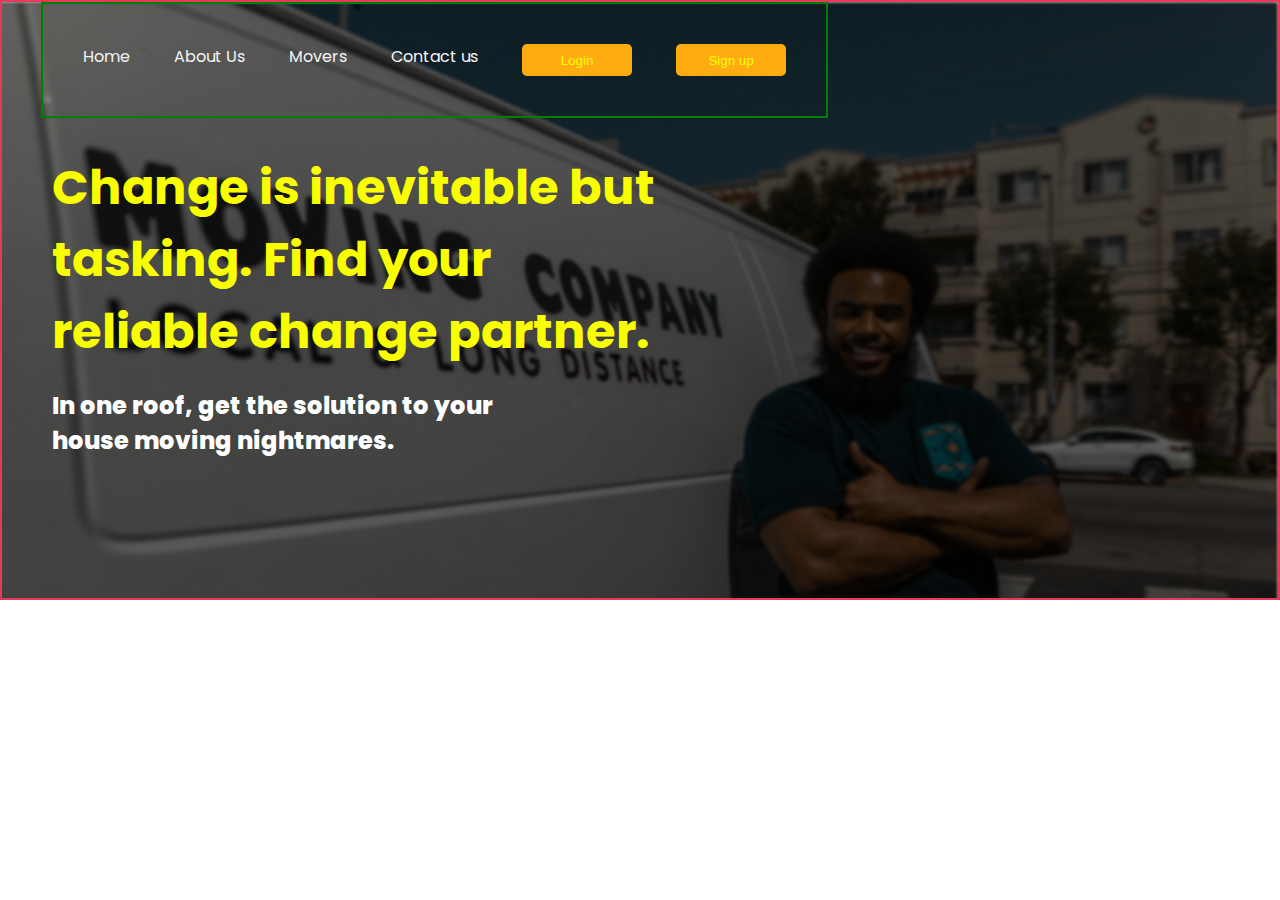
==== index.html @ 38170aa3 "styles the header and adds text overlay" ====
<!doctype html>
<html lang="en">
<head>
  <meta charset="UTF-8">
  <meta name="viewport"
        content="width=device-width, user-scalable=no, initial-scale=1.0, maximum-scale=1.0, minimum-scale=1.0">
  <meta http-equiv="X-UA-Compatible" content="ie=edge">
  <link rel="stylesheet" href="./assests/css/styles.css">
  <title>Movers Ke</title>
</head>
<body>
<!--header section-->
<div class="head-wrapper">
  <div class="nav-bar">
    <ul>
      <a href="">Home</a>
      <a href="">About Us</a>
      <a href="">Movers</a>
      <a href="">Contact us</a>
      <button class="top-button">Login</button>
      <button class="top-button">Sign up</button>
    </ul>
  </div>
  <div class="text">
    <h1>Change is inevitable but <br>
      tasking. Find your <br>
      reliable change partner.
    </h1>
    <p>In one roof, get the solution to your <br>
      house moving nightmares.
    </p>
  </div>
</div>

<!--About movers company-->
<div class="about">

</div>
</body>
</html>
---- assests/css/styles.css ----
@import url('https://fonts.googleapis.com/css2?family=Poppins:wght@200&display=swap'); /* Global styles */

/*Global variables*/
* {
    padding: 0;
    margin: 0;
    box-sizing: border-box;
}

body {
    font-family: Poppins, Actor, Adamina;
    font-weight: 400;
    width: 100%;
}
/*End of global variables*/

/*Header styling*/
.head-wrapper {
    background-image: url("../images/moving 1.png");
    width: 100%;
    min-height: 600px;
    background-repeat: no-repeat;
    background-size: cover;
    border: 2px solid #e9385a;
}
.nav-bar {
    /*display: flex;*/
    /*justify-content: center;*/
    /*align-items: center;*/
    display: inline-block;
    float: right;
    border: 2px solid green;
    padding: 20px;
    margin-right: 450px;
}
.nav-bar a {
    /*display: inline-block;*/
    /*color: whitesmoke;*/
    /*margin-right: 50px;*/
    /*display: inline-block;*/
    /*position: relative;*/
    /*float: right;*/
    /*border: 2px solid firebrick;*/
    /*padding: 10px;*/
    /*text-decoration: none;*/
    position: relative;
    display: inline-block;
    vertical-align: top;
    text-decoration: none;
    color: whitesmoke;
    padding: 20px;
    text-align: left;
    margin-left: auto;
    margin-right: auto;
}
.top-button {
    background-color: #FFAC13;
    color: #FAFF00;
    width: 110px;
    height:32px;
    border: none;
    border-radius: 5px;
    cursor: pointer;
    margin: 20px;

}

.top-button:hover{
    background-color: white;
    color: black;
    border: 1px solid #EC4067;
    cursor: pointer;
}
.text {
    /*padding: 50px;*/
    margin-top: 150px;
    margin-left: 50px;
}
.text h1 {
    color: #FAFF00;
    font-size: 3em;
}
.text p {
    color: white;
    font-size: 1.5em;
    font-weight: 800;
    margin-top: 20px;
}
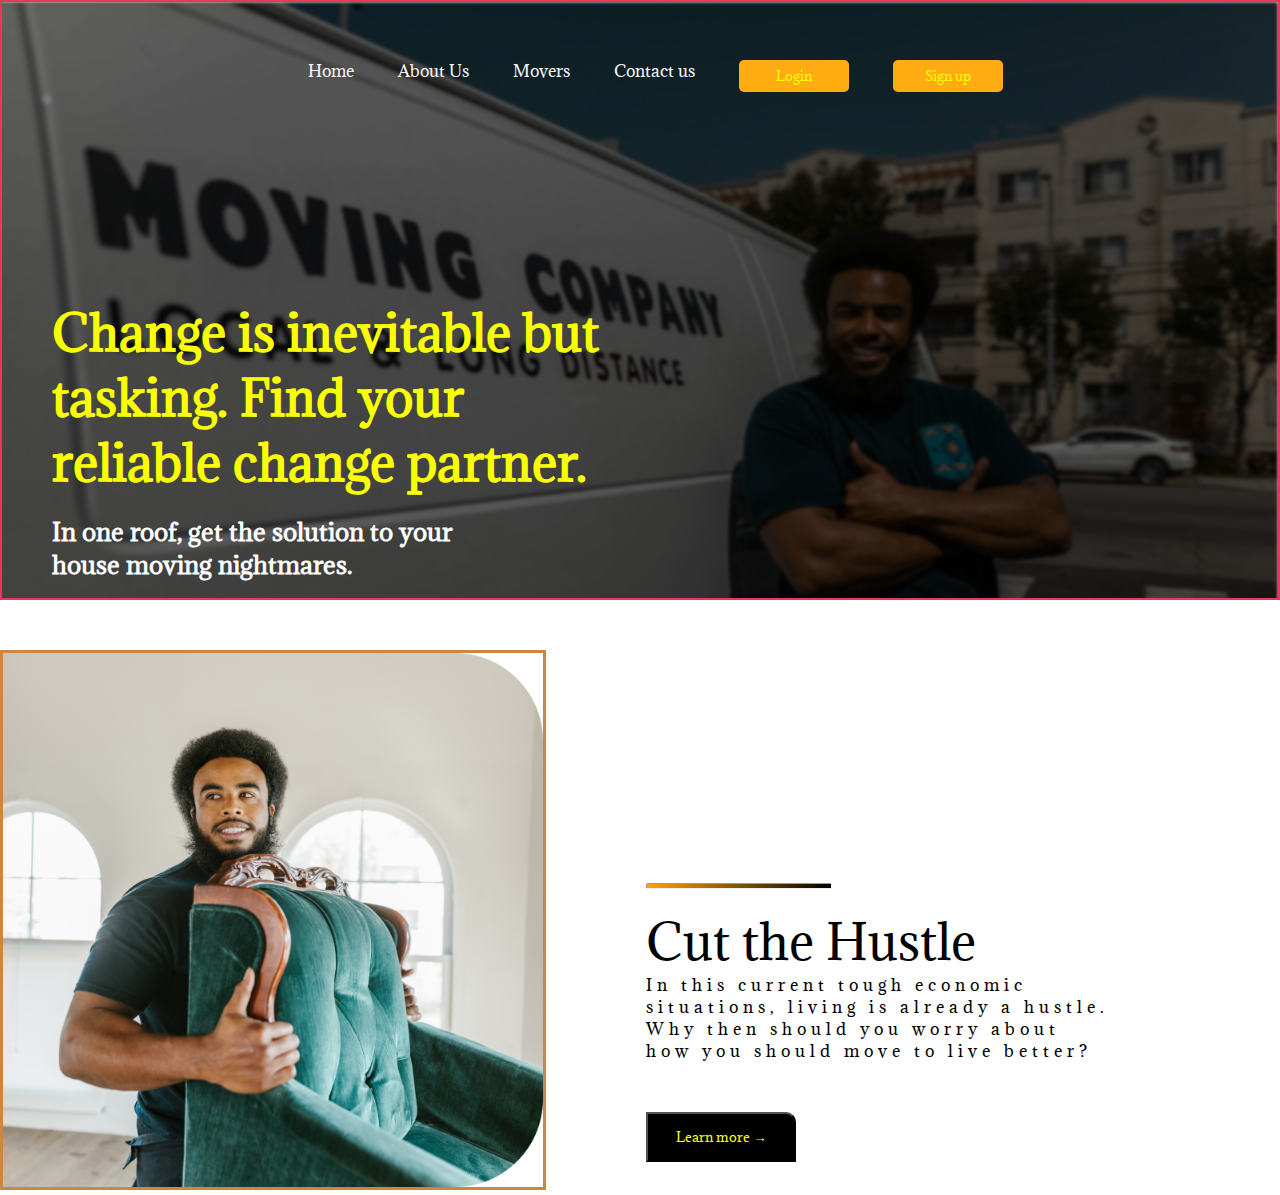
==== commit 3d272ae1: "stlying the about section of the page" ====
--- a/index.html
+++ b/index.html
@@ -34,6 +34,22 @@
 
 <!--About movers company-->
 <div class="about">
+  <div class="img-1">
+    <img src="./assests/images/moving2%201.png" alt="Lets move together">
+  </div>
+  <div class="info">
+    <hr class="line">
+    <h1 id="#about-us">Cut the Hustle</h1>
+    <p>In this current tough economic <br>
+      situations, living is already a hustle. <br>
+      Why then should you worry about <br>
+      how you should move to live better?
+    </p>
+    <button>Learn more &rarr;</button>
+  </div>
+</div>
+
+<div class="movers">
 
 </div>
 </body>
--- a/assests/css/styles.css
+++ b/assests/css/styles.css
@@ -1,18 +1,11 @@
-@import url('https://fonts.googleapis.com/css2?family=Poppins:wght@200&display=swap'); /* Global styles */
+@import url('https://fonts.googleapis.com/css2?family=Adamina&display=swap');
 
-/*Global variables*/
 * {
+    margin: 0;
     padding: 0;
-    margin: 0;
     box-sizing: border-box;
+    font-family: 'Adamina', serif;
 }
-
-body {
-    font-family: Poppins, Actor, Adamina;
-    font-weight: 400;
-    width: 100%;
-}
-/*End of global variables*/
 
 /*Header styling*/
 .head-wrapper {
@@ -27,11 +20,11 @@
     /*display: flex;*/
     /*justify-content: center;*/
     /*align-items: center;*/
-    display: inline-block;
-    float: right;
-    border: 2px solid green;
-    padding: 20px;
-    margin-right: 450px;
+    display: flex;
+    align-items: center;
+    height: 148px;
+    padding-right: 20%;
+    justify-content: end;
 }
 .nav-bar a {
     /*display: inline-block;*/
@@ -86,3 +79,58 @@
     font-weight: 800;
     margin-top: 20px;
 }
+
+/*About section*/
+.about {
+    margin-top: 50px;
+    display: flex;
+    flex-direction: row;
+    /*border: 2px solid fuchsia;*/
+}
+.img-1 img {
+   background-size: contain;
+    border: 3px solid peru;
+    /*margin: 10px;*/
+    /*width: 40vw;*/
+    height: 60vh;
+    object-fit: fill;
+
+}
+.info {
+    align-content: center;
+    /*border: 2px solid yellowgreen;*/
+    margin-top: 200px;
+    margin-left: 100px;
+}
+hr {
+    width: 40%;
+    height: 1.5%;
+    border-radius: 2px;
+    background-image: linear-gradient(to right, orange, black);
+}
+.info h1 {
+    font-size: 3em;
+    font-weight: 400;
+    font-family: Poppins, Actor, Adamina, aserif, serif;
+    /*border: 1px solid green;*/
+    margin-top: 20px;
+}
+.info p {
+    font-size: 1em;
+    letter-spacing: 5px;
+    /*font-weight: 200;*/
+    font-weight: lighter;
+    font-family: Poppins, Actor, Adamina, aserif, serif;
+}
+.info button {
+    /*border: 1px solid red;*/
+    margin-top: 50px;
+    width: 150px;
+    height: 50px;
+    background-color: black;
+    color: #FAFF00;
+    text-decoration: none;
+    border-top-right-radius: 10px;
+}
+
+m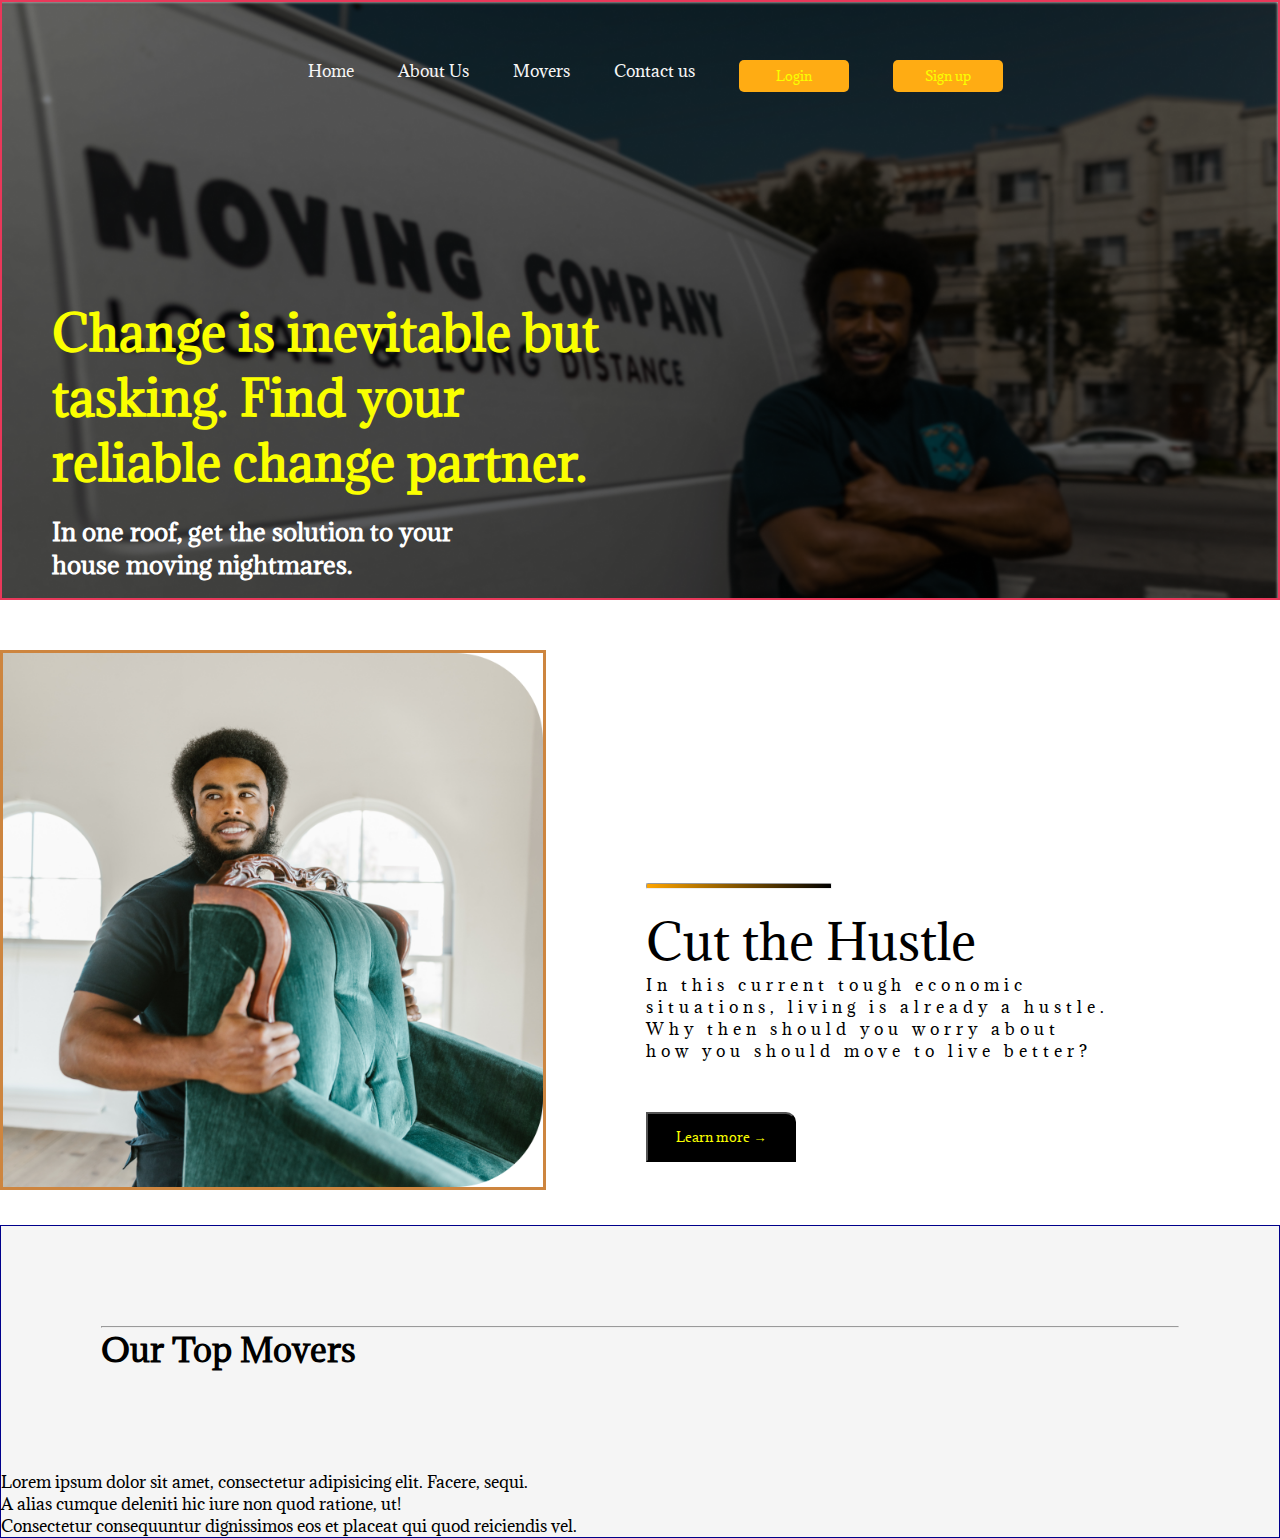
==== commit 3f7211ed: "adding the movers card" ====
--- a/index.html
+++ b/index.html
@@ -49,8 +49,17 @@
   </div>
 </div>
 
+<!--different movers available-->
 <div class="movers">
-
+  <div class="movers-info">
+    <hr class="line-2">
+    <h1>Our Top Movers</h1>
+  </div>
+  <div class="movers-card">
+    <p>Lorem ipsum dolor sit amet, consectetur adipisicing elit. Facere, sequi.</p>
+    <p>A alias cumque deleniti hic iure non quod ratione, ut!</p>
+    <p>Consectetur consequuntur dignissimos eos et placeat qui quod reiciendis vel.</p>
+  </div>
 </div>
 </body>
 </html>--- a/assests/css/styles.css
+++ b/assests/css/styles.css
@@ -102,7 +102,7 @@
     margin-top: 200px;
     margin-left: 100px;
 }
-hr {
+.info .line {
     width: 40%;
     height: 1.5%;
     border-radius: 2px;
@@ -133,4 +133,21 @@
     border-top-right-radius: 10px;
 }
 
-m+/*movers-styling*/
+.movers {
+    background-color: whitesmoke;
+    border: 1px solid darkblue;
+    margin-top: 30px;
+    display: flex;
+    flex-direction: column;
+    justify-content: center;
+}
+.movers-info {
+    margin: 100px;
+}
+hr .line-2 {
+    width: 40%;
+    height: 1.5%;
+    border-radius: 2px;
+    background-image: linear-gradient(to right, orange, black);
+}
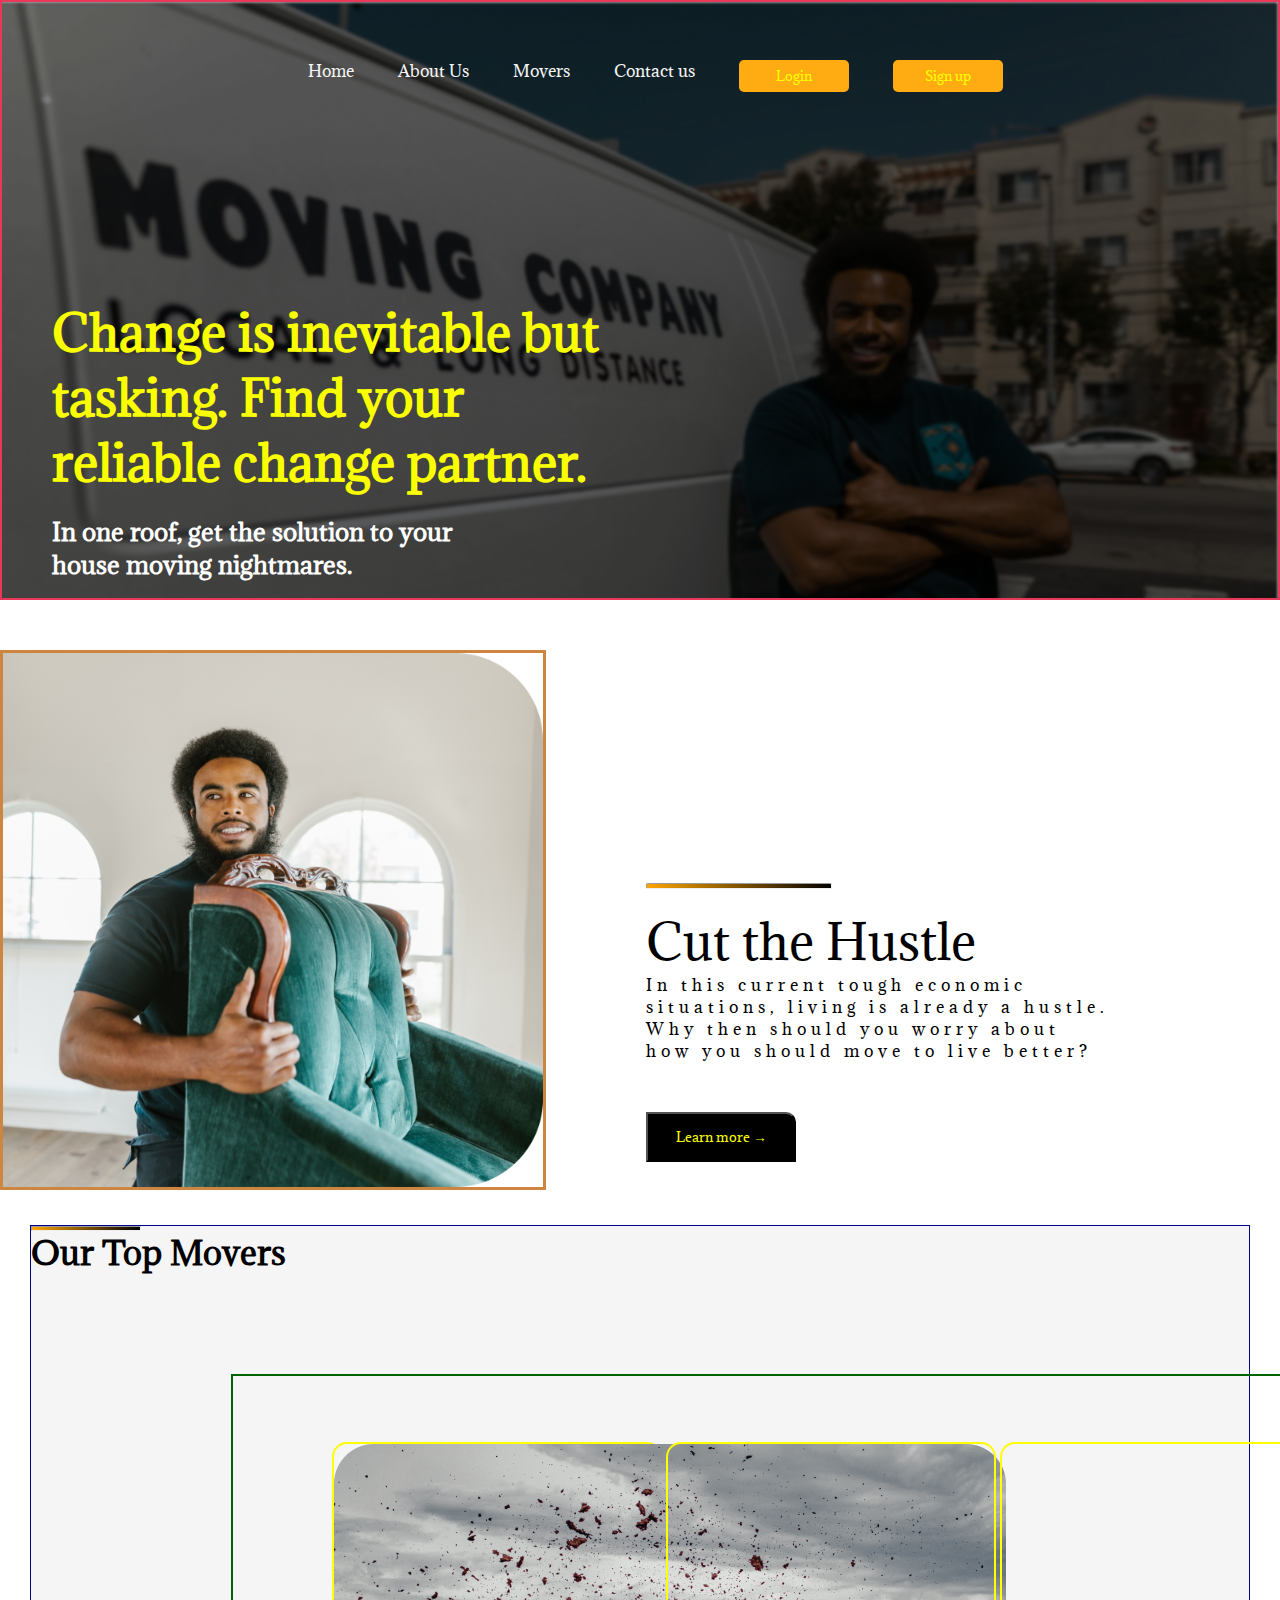
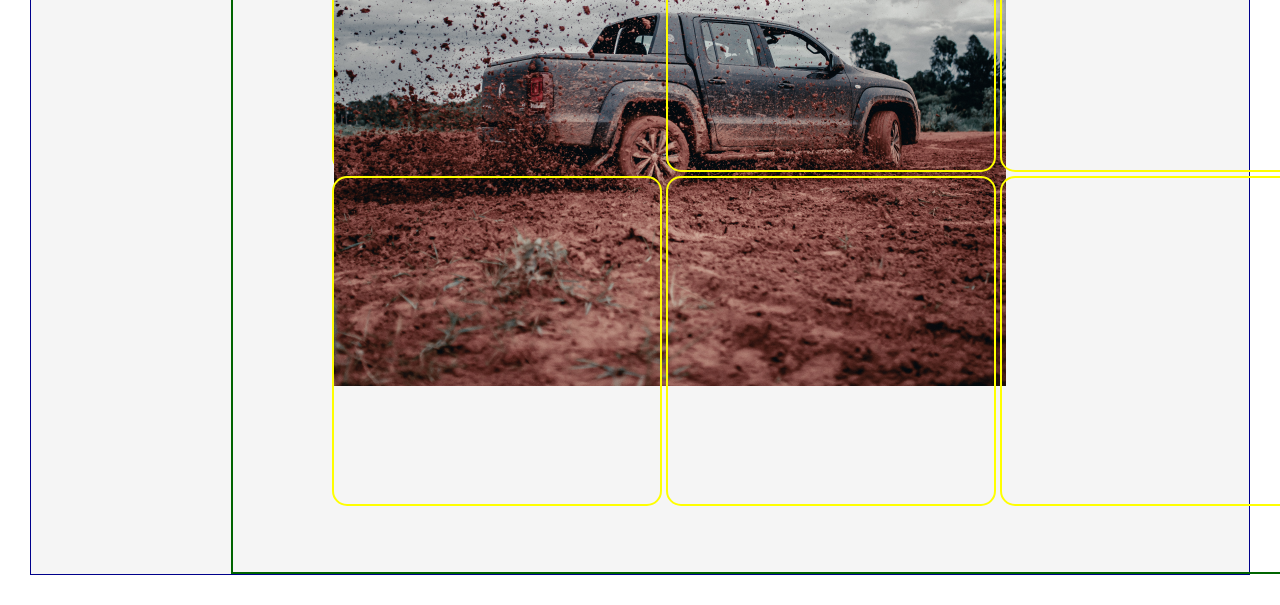
==== commit 1ef050b2: "style the mover section" ====
--- a/index.html
+++ b/index.html
@@ -52,14 +52,30 @@
 <!--different movers available-->
 <div class="movers">
   <div class="movers-info">
-    <hr class="line-2">
+    <hr class="line2">
     <h1>Our Top Movers</h1>
   </div>
   <div class="movers-card">
-    <p>Lorem ipsum dolor sit amet, consectetur adipisicing elit. Facere, sequi.</p>
-    <p>A alias cumque deleniti hic iure non quod ratione, ut!</p>
-    <p>Consectetur consequuntur dignissimos eos et placeat qui quod reiciendis vel.</p>
+    <div class="card">
+      <img src="./assests/images/mashinani%201.png" alt="">
+    </div>
+    <div class="card">
+
+    </div>
+    <div class="card">
+
+    </div>
+    <div class="card">
+
+    </div>
+    <div class="card">
+
+    </div>
+    <div class="card">
+
+    </div>
   </div>
 </div>
+
 </body>
 </html>--- a/assests/css/styles.css
+++ b/assests/css/styles.css
@@ -134,20 +134,41 @@
 }
 
 /*movers-styling*/
+hr.line2 {
+    width: 9%;
+    height: 5px;
+    background-image: linear-gradient(to right, orange, black);
+}
 .movers {
     background-color: whitesmoke;
     border: 1px solid darkblue;
-    margin-top: 30px;
+    margin: 30px;
+    /*margin-top: 30px;*/
     display: flex;
     flex-direction: column;
+    /*justify-content: center;*/
+}
+.movers-card {
+    height: 800px;
+    width: 1200px;
+    display: flex;
+    flex-flow: wrap row;
+    align-content: center;
     justify-content: center;
+    border: 2px solid darkgreen;
+    margin-left: 200px;
+    margin-top: 100px;
 }
-.movers-info {
-    margin: 100px;
-}
-hr .line-2 {
-    width: 40%;
-    height: 1.5%;
-    border-radius: 2px;
-    background-image: linear-gradient(to right, orange, black);
-}
+.card {
+    font-family: 'Comfortaa', cursive;
+    color: coral;
+    width: 330px;
+    height: 330px;
+    margin: 2px;
+    border: 2px solid yellow;
+    /*background-color: darkred;*/
+    text-align: center;
+    font-size: 22px;
+    border-radius: 15px;
+    object-fit: contain;
+}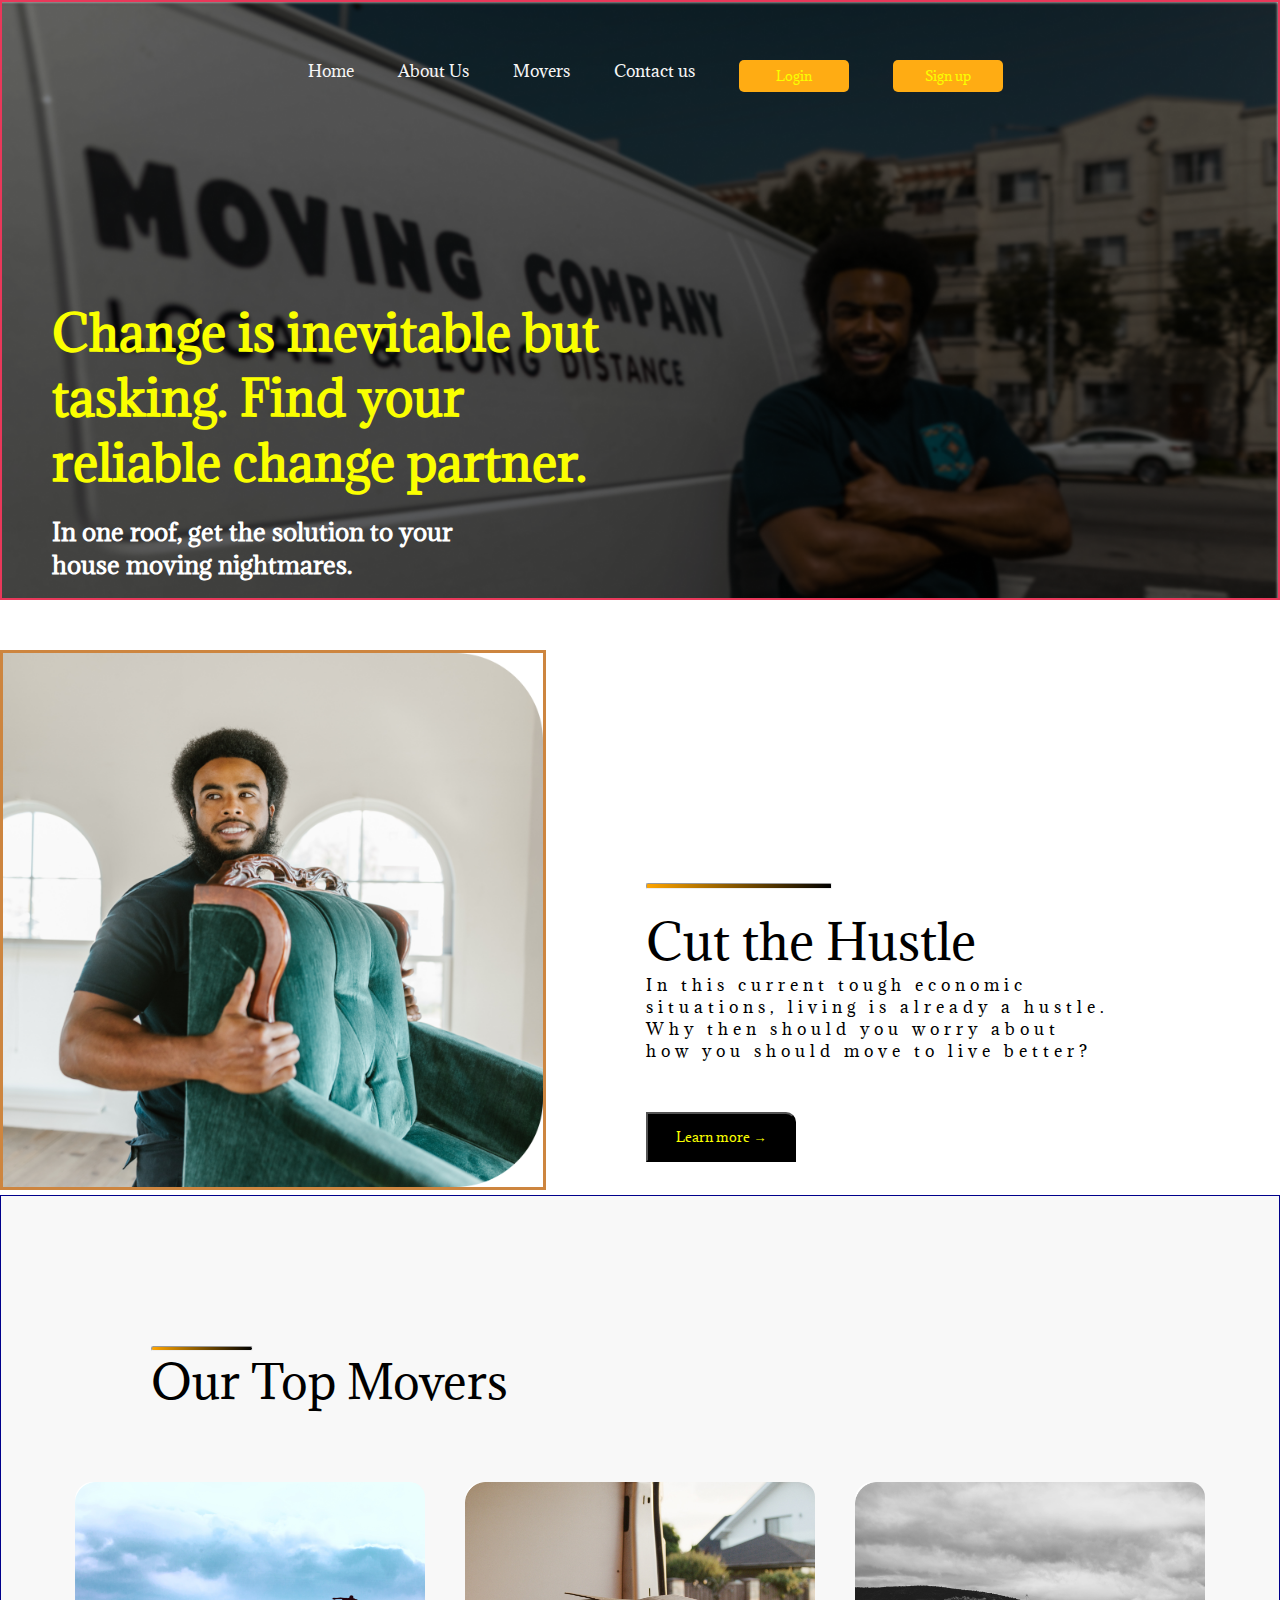
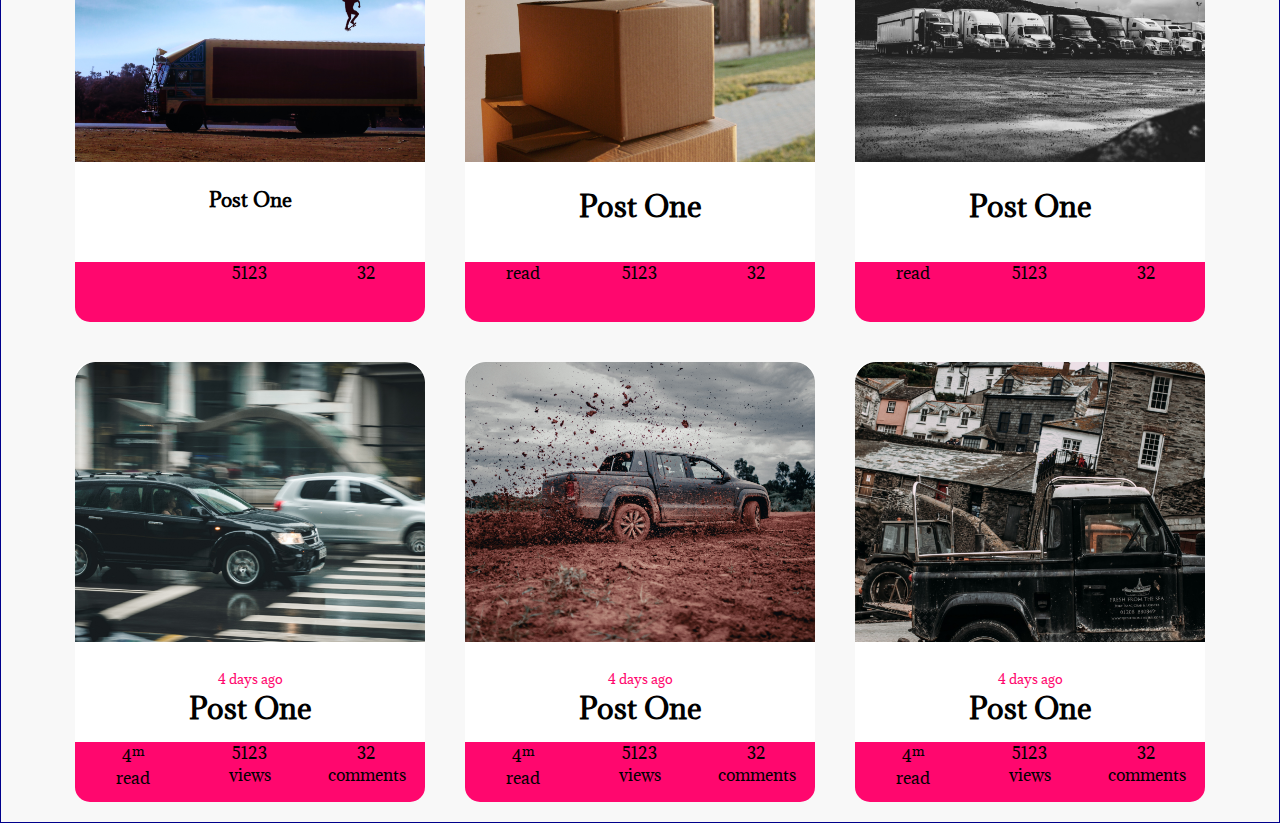
==== commit 904b7662: "adds backgraound image and styles the different movers card" ====
--- a/index.html
+++ b/index.html
@@ -51,31 +51,146 @@
 
 <!--different movers available-->
 <div class="movers">
-  <div class="movers-info">
+
+  <div class="top-info">
     <hr class="line2">
-    <h1>Our Top Movers</h1>
+    <h2>Our Top Movers</h2>
   </div>
   <div class="movers-card">
     <div class="card">
-      <img src="./assests/images/mashinani%201.png" alt="">
+      <div class="card-image-0"></div>
+      <div class="card-text">
+        <h3>Post One</h3>
+      </div>
+      <div class="card-stats">
+        <div class="stat">
+        </div>
+        <div class="stat border">
+          <div class="value">5123</div>
+        </div>
+        <div class="stat">
+          <div class="value">32</div>
+        </div>
+      </div>
     </div>
+
     <div class="card">
+      <div class="card-image-1"></div>
+      <div class="card-text">
+        <h2>Post One</h2>
+      </div>
+      <div class="card-stats">
+        <div class="stat">
+
+          <div class="type">read</div>
+        </div>
+        <div class="stat border">
+          <div class="value">5123</div>
+        </div>
+        <div class="stat">
+          <div class="value">32</div>
+        </div>
+      </div>
+    </div>
+
+    <div class="card">
+      <div class="card-image-2"></div>
+      <div class="card-text">
+        <h2>Post One</h2>
+      </div>
+      <div class="card-stats">
+        <div class="stat">
+
+          <div class="type">read</div>
+        </div>
+        <div class="stat border">
+          <div class="value">5123</div>
+
+        </div>
+        <div class="stat">
+          <div class="value">32</div>
+
+        </div>
+      </div>
 
     </div>
+  </div>
+
+  <div class="movers-card-2">
     <div class="card">
+      <div class="card-image-3"></div>
+      <div class="card-text">
+        <span class="date">4 days ago</span>
+        <h2>Post One</h2>
+      </div>
+      <div class="card-stats">
+        <div class="stat">
+          <div class="value">4<sup>m</sup></div>
+          <div class="type">read</div>
+        </div>
+        <div class="stat border">
+          <div class="value">5123</div>
+          <div class="type">views</div>
+        </div>
+        <div class="stat">
+          <div class="value">32</div>
+          <div class="type">comments</div>
+        </div>
+      </div>
+    </div>
 
+    <div class="card">
+      <div class="card-image-4"></div>
+      <div class="card-text">
+        <span class="date">4 days ago</span>
+        <h2>Post One</h2>
+      </div>
+      <div class="card-stats">
+        <div class="stat">
+          <div class="value">4<sup>m</sup></div>
+          <div class="type">read</div>
+        </div>
+        <div class="stat border">
+          <div class="value">5123</div>
+          <div class="type">views</div>
+        </div>
+        <div class="stat">
+          <div class="value">32</div>
+          <div class="type">comments</div>
+        </div>
+      </div>
     </div>
+
     <div class="card">
+      <div class="card-image-5"></div>
+      <div class="card-text">
+        <span class="date">4 days ago</span>
+        <h2>Post One</h2>
 
-    </div>
-    <div class="card">
-
-    </div>
-    <div class="card">
+      </div>
+      <div class="card-stats">
+        <div class="stat">
+          <div class="value">4<sup>m</sup></div>
+          <div class="type">read</div>
+        </div>
+        <div class="stat border">
+          <div class="value">5123</div>
+          <div class="type">views</div>
+        </div>
+        <div class="stat">
+          <div class="value">32</div>
+          <div class="type">comments</div>
+        </div>
+      </div>
 
     </div>
   </div>
 </div>
 
+<div class="footer">
+
+</div>
+
+
 </body>
 </html>--- a/assests/css/styles.css
+++ b/assests/css/styles.css
@@ -137,38 +137,165 @@
 hr.line2 {
     width: 9%;
     height: 5px;
+    border-radius: 10px;
     background-image: linear-gradient(to right, orange, black);
 }
 .movers {
-    background-color: whitesmoke;
+    background-color: 	#F8F8F8;
     border: 1px solid darkblue;
-    margin: 30px;
+    /*margin: 30px;*/
     /*margin-top: 30px;*/
     display: flex;
     flex-direction: column;
     /*justify-content: center;*/
 }
+.top-info {
+    margin-left: 150px;
+    margin-top: 150px;
+}
+.top-info h2 {
+    font-size: 2.8em;
+    font-weight: 100;
+}
 .movers-card {
-    height: 800px;
-    width: 1200px;
-    display: flex;
+    /*height: 800px;*/
+    /*width: 1200px;*/
+    display: flex;
+    /*flex-direction: column;*/
     flex-flow: wrap row;
     align-content: center;
     justify-content: center;
-    border: 2px solid darkgreen;
-    margin-left: 200px;
-    margin-top: 100px;
-}
+    /*border: 2px solid darkgreen;*/
+    /*margin-left: 150px;*/
+    margin-top: 50px;
+}
+.movers-card-2 {
+    /*height: 800px;*/
+    /*width: 1200px;*/
+    display: flex;
+    flex-direction: row;
+    flex-flow: wrap row;
+    align-content: center;
+    justify-content: center;
+    /*border: 2px solid darkgreen;*/
+    /*margin-left: 150px;*/
+    /*margin-top: 1px;*/
+}
+/*.card {*/
+/*    font-family: 'Comfortaa', cursive;*/
+/*    color: coral;*/
+/*    width: 330px;*/
+/*    height: 330px;*/
+/*    margin: 2px;*/
+/*    border: 2px solid yellow;*/
+/*    !*background-color: darkred;*!*/
+/*    text-align: center;*/
+/*    font-size: 22px;*/
+/*    border-radius: 15px;*/
+/*    object-fit: contain;*/
+/*}*/
+
 .card {
-    font-family: 'Comfortaa', cursive;
-    color: coral;
-    width: 330px;
-    height: 330px;
-    margin: 2px;
-    border: 2px solid yellow;
-    /*background-color: darkred;*/
+    display: grid;
+    grid-template-columns: 350px;
+    grid-template-rows: 280px 100px 60px;
+    grid-template-areas: "image" "text" "stats";
+    /*border: 3px solid black;*/
+
+    border-radius: 18px;
+    background: white;
+    /*box-shadow: 5px 5px 15px rgba(0,0,0,0.9);*/
+    /*font-family: roboto;*/
     text-align: center;
-    font-size: 22px;
-    border-radius: 15px;
-    object-fit: contain;
-}+    /*margin: 20px;*/
+
+    transition: 0.5s ease;
+    cursor: pointer;
+    margin: 20px;
+}
+.card-image-0 {
+    grid-area: image;
+    /*grid-area: image;*/
+    background: url("../images/ehem 1.png");
+    border-top-left-radius: 15px;
+    border-top-right-radius: 15px;
+    background-size: cover;
+    /*background-repeat: no-repeat;*/
+}
+.card-text {
+    grid-area: text;
+    margin: 25px;
+}
+.card-text .date {
+    color: rgb(255, 7, 110);
+    font-size:13px;
+}
+.card-text p {
+    color: grey;
+    font-size:15px;
+    font-weight: 300;
+}
+.card-text h2 {
+    margin-top:0px;
+    font-size:28px;
+}
+.card-stats {
+    grid-area: stats;
+    display: grid;
+    grid-template-columns: 1fr 1fr 1fr;
+    grid-template-rows: 1fr;
+
+    border-bottom-left-radius: 15px;
+    border-bottom-right-radius: 15px;
+    background: rgb(255, 7, 110);
+}
+.card:hover {
+    transform: scale(1.15);
+    /*box-shadow: 5px 5px 15px rgba(0,0,0,0.6);*/
+}
+
+.card-image-1 {
+    grid-area: image;
+    /*grid-area: image;*/
+    background: url("../images/wewe 1.png");
+    border-top-left-radius: 15px;
+    border-top-right-radius: 15px;
+    background-size: cover;
+    /*background-repeat: no-repeat;*/
+}
+.card-image-2 {
+    grid-area: image;
+    /*grid-area: image;*/
+    background: url("../images/movers 1.png");
+    border-top-left-radius: 15px;
+    border-top-right-radius: 15px;
+    background-size: cover;
+    /*background-repeat: no-repeat;*/
+}
+.card-image-3 {
+    grid-area: image;
+    /*grid-area: image;*/
+    background: url("../images/chapchap 1.png");
+    border-top-left-radius: 15px;
+    border-top-right-radius: 15px;
+    background-size: cover;
+    /*background-repeat: no-repeat;*/
+}
+.card-image-4 {
+    grid-area: image;
+    /*grid-area: image;*/
+    background: url("../images/mashinani 1.png");
+    border-top-left-radius: 15px;
+    border-top-right-radius: 15px;
+    background-size: cover;
+    /*background-repeat: no-repeat;*/
+}
+.card-image-5 {
+    grid-area: image;
+    /*grid-area: image;*/
+    background: url("../images/songa 1.png");
+    border-top-left-radius: 15px;
+    border-top-right-radius: 15px;
+    background-size: cover;
+    /*background-repeat: no-repeat;*/
+}
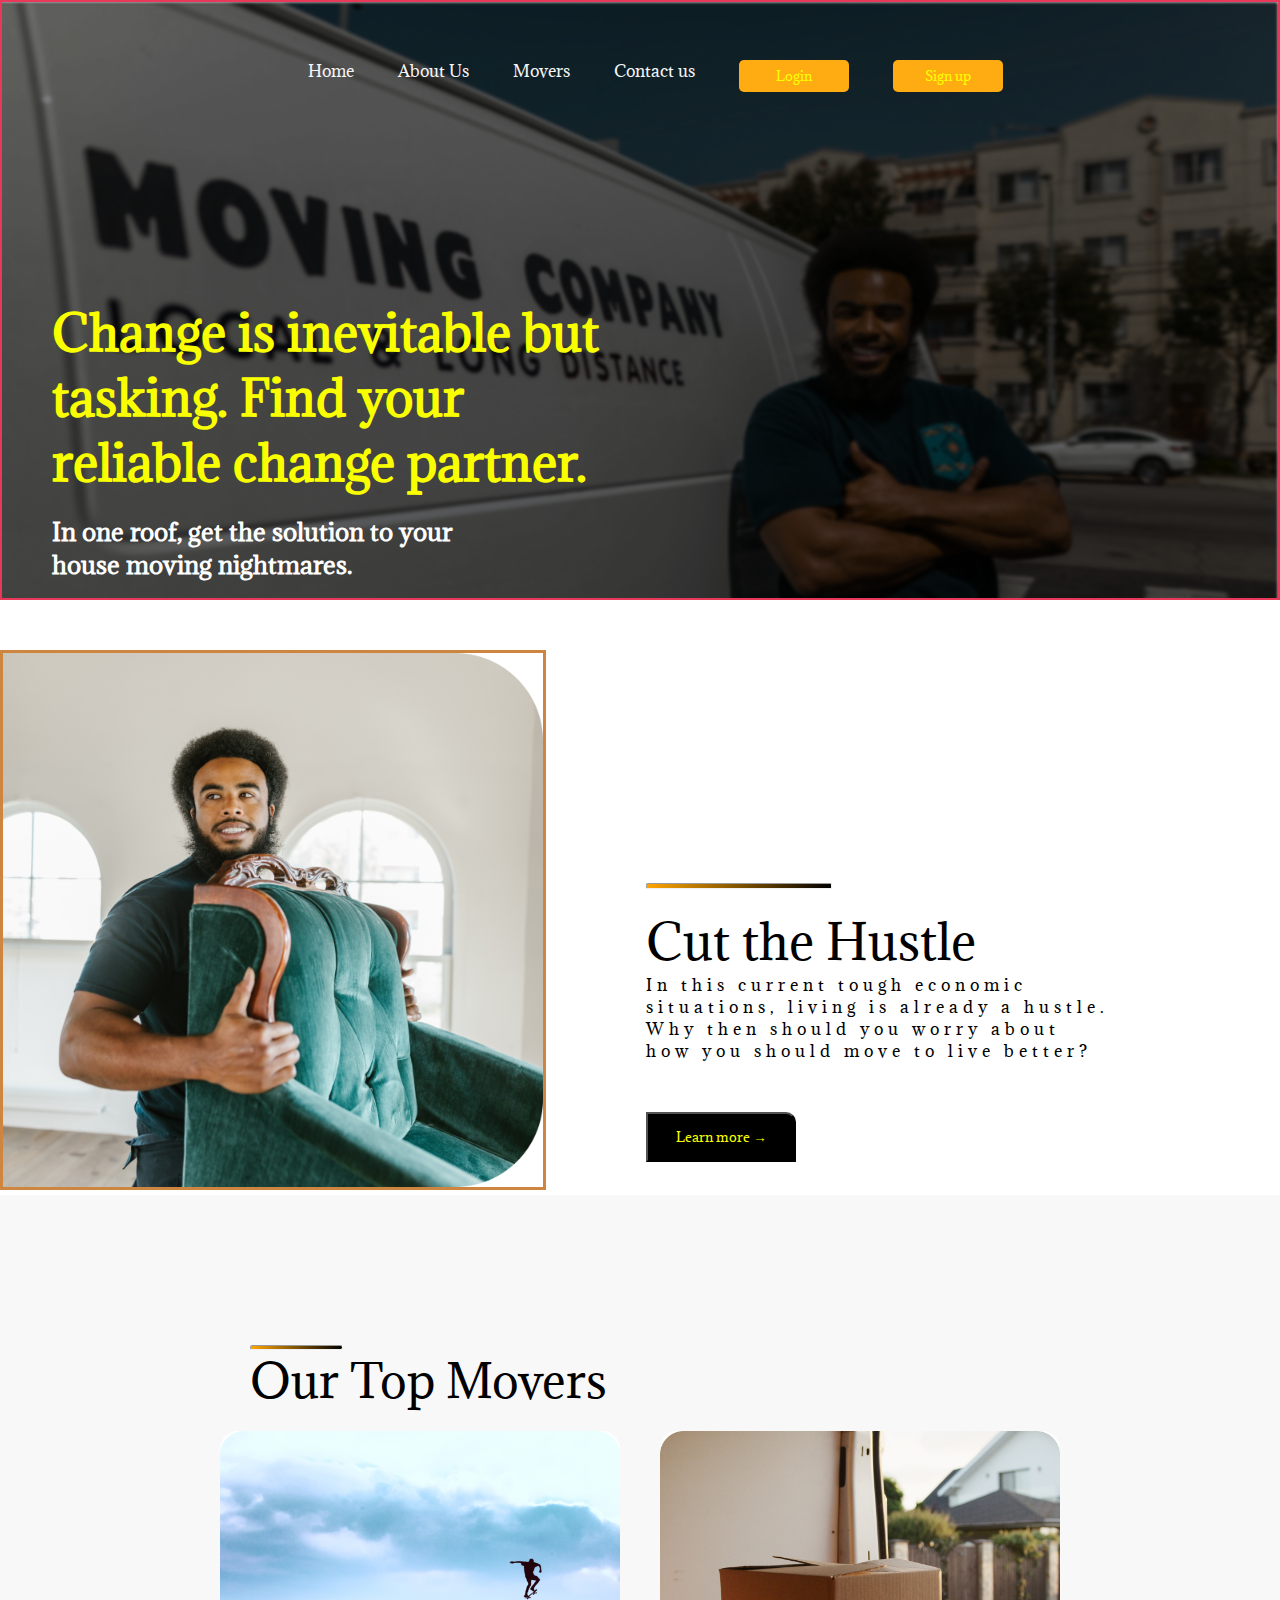
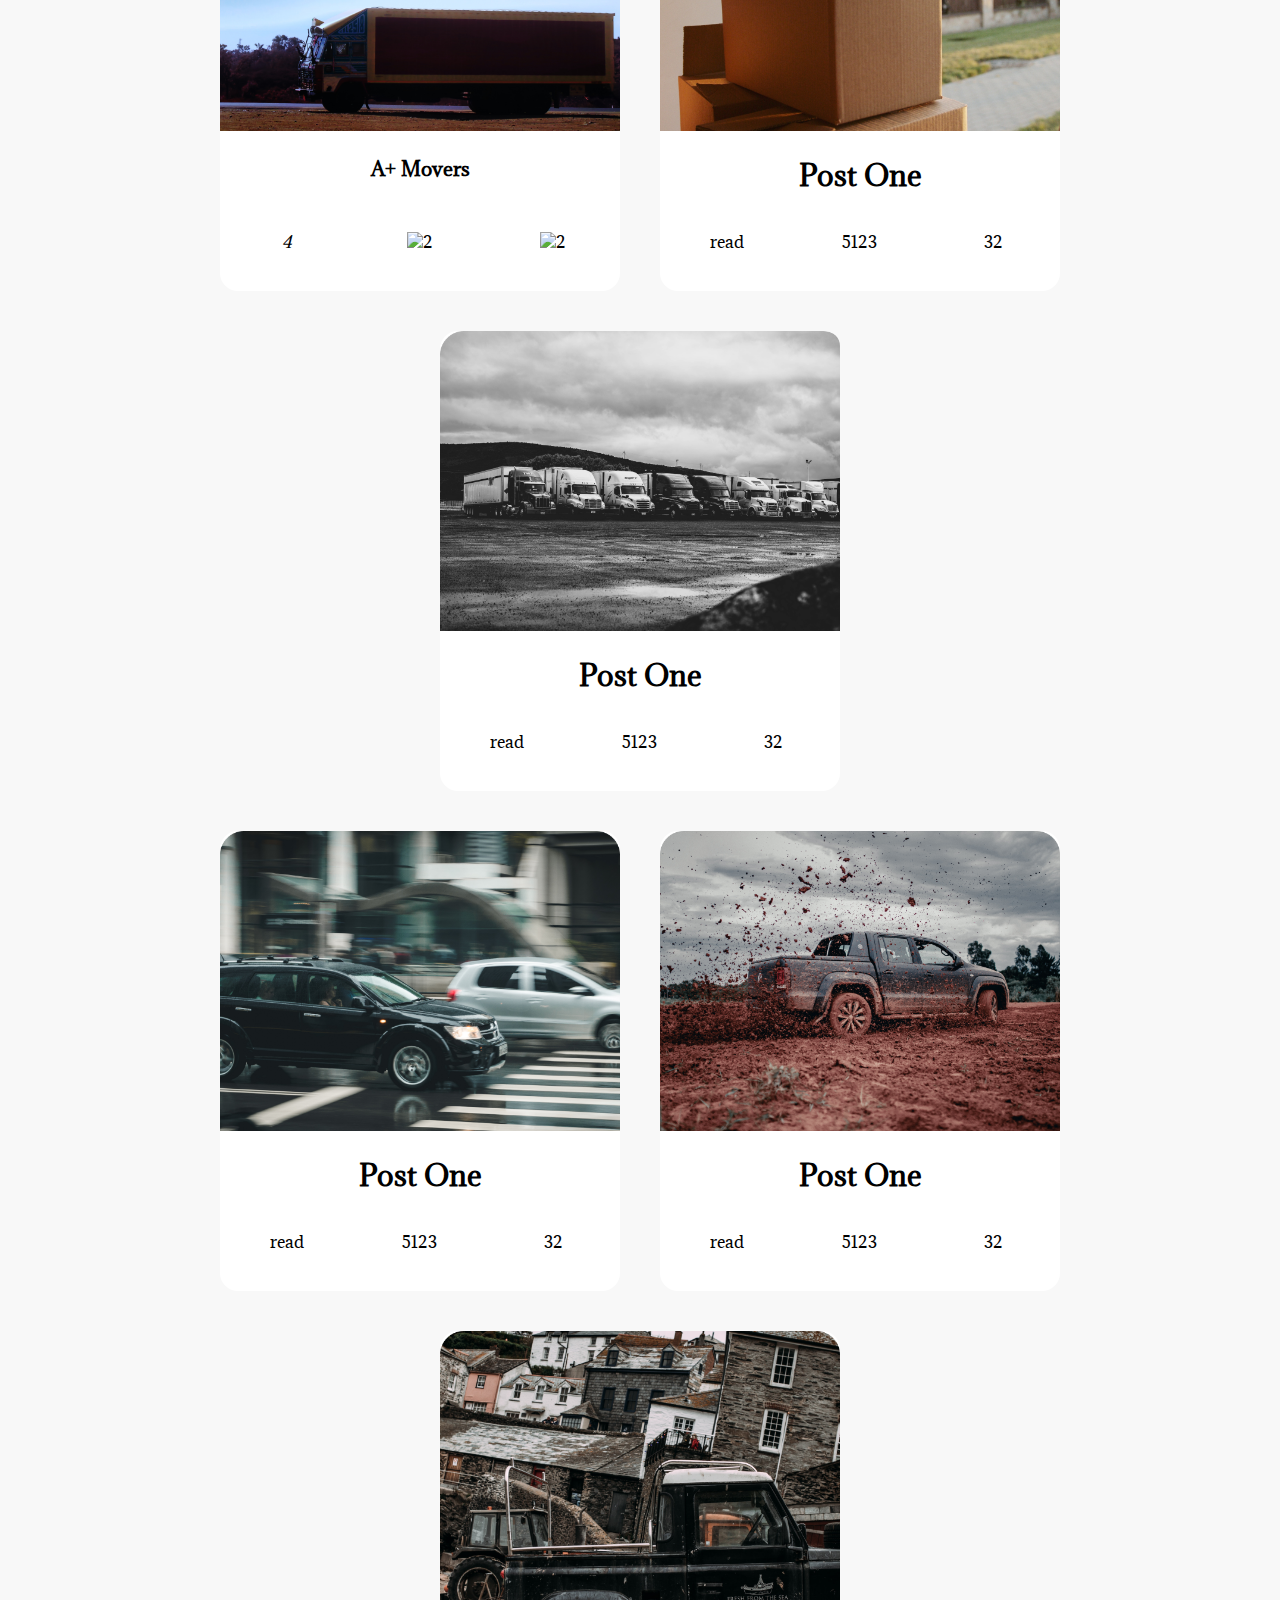
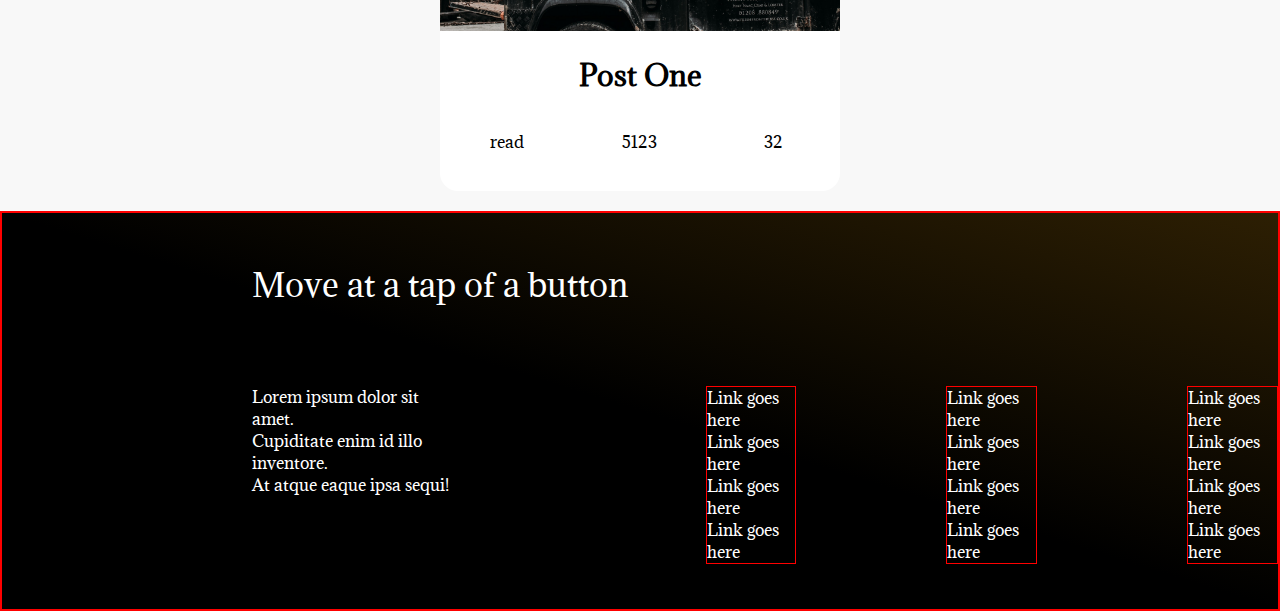
==== commit 8c95c0db: "adds icons and styles the icons" ====
--- a/index.html
+++ b/index.html
@@ -57,19 +57,23 @@
     <h2>Our Top Movers</h2>
   </div>
   <div class="movers-card">
+
     <div class="card">
       <div class="card-image-0"></div>
       <div class="card-text">
-        <h3>Post One</h3>
-      </div>
-      <div class="card-stats">
-        <div class="stat">
-        </div>
-        <div class="stat border">
-          <div class="value">5123</div>
-        </div>
-        <div class="stat">
-          <div class="value">32</div>
+        <h3>A+ Movers</h3>
+      </div>
+      <div class="card-stats">
+        <div class="stat">
+          <div class="value">
+            <i class="fa-solid fa-car fa-1x"> 4</i>
+          </div>
+        </div>
+        <div class="stat border">
+          <div class="value"><img src="https://img.icons8.com/external-glyph-pongsakorn-tan/64/000000/external-bath-furniture-glyph-pongsakorn-tan.png">2</div>
+        </div>
+        <div class="stat">
+          <div class="value"><img src="https://img.icons8.com/ios-glyphs/30/000000/hashtag-large.png">2</div>
         </div>
       </div>
     </div>
@@ -81,7 +85,6 @@
       </div>
       <div class="card-stats">
         <div class="stat">
-
           <div class="type">read</div>
         </div>
         <div class="stat border">
@@ -100,19 +103,15 @@
       </div>
       <div class="card-stats">
         <div class="stat">
-
-          <div class="type">read</div>
-        </div>
-        <div class="stat border">
-          <div class="value">5123</div>
-
-        </div>
-        <div class="stat">
-          <div class="value">32</div>
-
-        </div>
-      </div>
-
+          <div class="type">read</div>
+        </div>
+        <div class="stat border">
+          <div class="value">5123</div>
+        </div>
+        <div class="stat">
+          <div class="value">32</div>
+        </div>
+      </div>
     </div>
   </div>
 
@@ -120,21 +119,17 @@
     <div class="card">
       <div class="card-image-3"></div>
       <div class="card-text">
-        <span class="date">4 days ago</span>
-        <h2>Post One</h2>
-      </div>
-      <div class="card-stats">
-        <div class="stat">
-          <div class="value">4<sup>m</sup></div>
-          <div class="type">read</div>
-        </div>
-        <div class="stat border">
-          <div class="value">5123</div>
-          <div class="type">views</div>
-        </div>
-        <div class="stat">
-          <div class="value">32</div>
-          <div class="type">comments</div>
+        <h2>Post One</h2>
+      </div>
+      <div class="card-stats">
+        <div class="stat">
+          <div class="type">read</div>
+        </div>
+        <div class="stat border">
+          <div class="value">5123</div>
+        </div>
+        <div class="stat">
+          <div class="value">32</div>
         </div>
       </div>
     </div>
@@ -142,21 +137,17 @@
     <div class="card">
       <div class="card-image-4"></div>
       <div class="card-text">
-        <span class="date">4 days ago</span>
-        <h2>Post One</h2>
-      </div>
-      <div class="card-stats">
-        <div class="stat">
-          <div class="value">4<sup>m</sup></div>
-          <div class="type">read</div>
-        </div>
-        <div class="stat border">
-          <div class="value">5123</div>
-          <div class="type">views</div>
-        </div>
-        <div class="stat">
-          <div class="value">32</div>
-          <div class="type">comments</div>
+        <h2>Post One</h2>
+      </div>
+      <div class="card-stats">
+        <div class="stat">
+          <div class="type">read</div>
+        </div>
+        <div class="stat border">
+          <div class="value">5123</div>
+        </div>
+        <div class="stat">
+          <div class="value">32</div>
         </div>
       </div>
     </div>
@@ -164,33 +155,59 @@
     <div class="card">
       <div class="card-image-5"></div>
       <div class="card-text">
-        <span class="date">4 days ago</span>
-        <h2>Post One</h2>
-
-      </div>
-      <div class="card-stats">
-        <div class="stat">
-          <div class="value">4<sup>m</sup></div>
-          <div class="type">read</div>
-        </div>
-        <div class="stat border">
-          <div class="value">5123</div>
-          <div class="type">views</div>
-        </div>
-        <div class="stat">
-          <div class="value">32</div>
-          <div class="type">comments</div>
-        </div>
-      </div>
-
+        <h2>Post One</h2>
+      </div>
+      <div class="card-stats">
+        <div class="stat">
+          <div class="type">read</div>
+        </div>
+        <div class="stat border">
+          <div class="value">5123</div>
+        </div>
+        <div class="stat">
+          <div class="value">32</div>
+        </div>
+      </div>
     </div>
   </div>
 </div>
 
 <div class="footer">
-
-</div>
-
-
+  <div class="text-hd">
+    <h2>Move at a tap of <span>a button</span></h2>
+  </div>
+
+  <div class="icons-links">
+    <div class="icons">
+      <p>Lorem ipsum dolor sit amet.</p>
+      <p>Cupiditate enim id illo inventore.</p>
+      <p>At atque eaque ipsa sequi!</p>
+    </div>
+
+    <div class="column-heading">
+<!--      <h6>Column Heading</h6>-->
+      <li><a href="">Link goes here</a></li>
+      <li><a href="">Link goes here</a></li>
+      <li><a href="">Link goes here</a></li>
+      <li><a href="">Link goes here</a></li>
+    </div>
+
+    <div class="column-heading">
+<!--      <h6>Column Heading</h6>-->
+      <li><a href="">Link goes here</a></li>
+      <li><a href="">Link goes here</a></li>
+      <li><a href="">Link goes here</a></li>
+      <li><a href="">Link goes here</a></li>
+    </div>
+
+    <div class="column-heading">
+<!--      <h6>Column Heading</h6>-->
+      <li><a href="">Link goes here</a></li>
+      <li><a href="">Link goes here</a></li>
+      <li><a href="">Link goes here</a></li>
+      <li><a href="">Link goes here</a></li>
+    </div>
+  </div>
+</div>
 </body>
 </html>--- a/assests/css/styles.css
+++ b/assests/css/styles.css
@@ -142,15 +142,15 @@
 }
 .movers {
     background-color: 	#F8F8F8;
-    border: 1px solid darkblue;
+    /*border: 1px solid darkblue;*/
     /*margin: 30px;*/
-    /*margin-top: 30px;*/
+    /*margin-bottom: 30px;*/
     display: flex;
     flex-direction: column;
     /*justify-content: center;*/
 }
 .top-info {
-    margin-left: 150px;
+    margin-left: 250px;
     margin-top: 150px;
 }
 .top-info h2 {
@@ -167,7 +167,7 @@
     justify-content: center;
     /*border: 2px solid darkgreen;*/
     /*margin-left: 150px;*/
-    margin-top: 50px;
+    /*margin-top: 50px;*/
 }
 .movers-card-2 {
     /*height: 800px;*/
@@ -197,8 +197,8 @@
 
 .card {
     display: grid;
-    grid-template-columns: 350px;
-    grid-template-rows: 280px 100px 60px;
+    grid-template-columns: 400px;
+    grid-template-rows: 300px 100px 60px;
     grid-template-areas: "image" "text" "stats";
     /*border: 3px solid black;*/
 
@@ -247,7 +247,7 @@
 
     border-bottom-left-radius: 15px;
     border-bottom-right-radius: 15px;
-    background: rgb(255, 7, 110);
+    /*background: rgb(255, 7, 110);*/
 }
 .card:hover {
     transform: scale(1.15);
@@ -299,3 +299,42 @@
     background-size: cover;
     /*background-repeat: no-repeat;*/
 }
+
+/*footer section*/
+.footer {
+    /*margin-top: 50px;*/
+    color: white;
+    width: 100%;
+    height: 400px;
+    border: 2px solid red;
+    background-image: linear-gradient(to top right, black, black, #2d1f03);
+    display: flex;
+    flex-direction: column;
+}
+.text-hd h2 {
+    color: white;
+    /*color: black;*/
+    margin-top: 50px;
+    margin-left: 250px;
+    font-weight: 100;
+    font-size: 2em;
+}
+.icons {
+    margin-right: 100px;
+}
+.icons-links {
+    display: flex;
+    margin-left: 250px;
+    margin-top: 80px;
+}
+.column-heading {
+    float: right;
+    margin-left: 150px;
+    /*padding: 30px;*/
+    border: 1px solid red;
+}
+.column-heading li, a {
+    list-style-type: none;
+    text-decoration: none;
+    color: white;
+}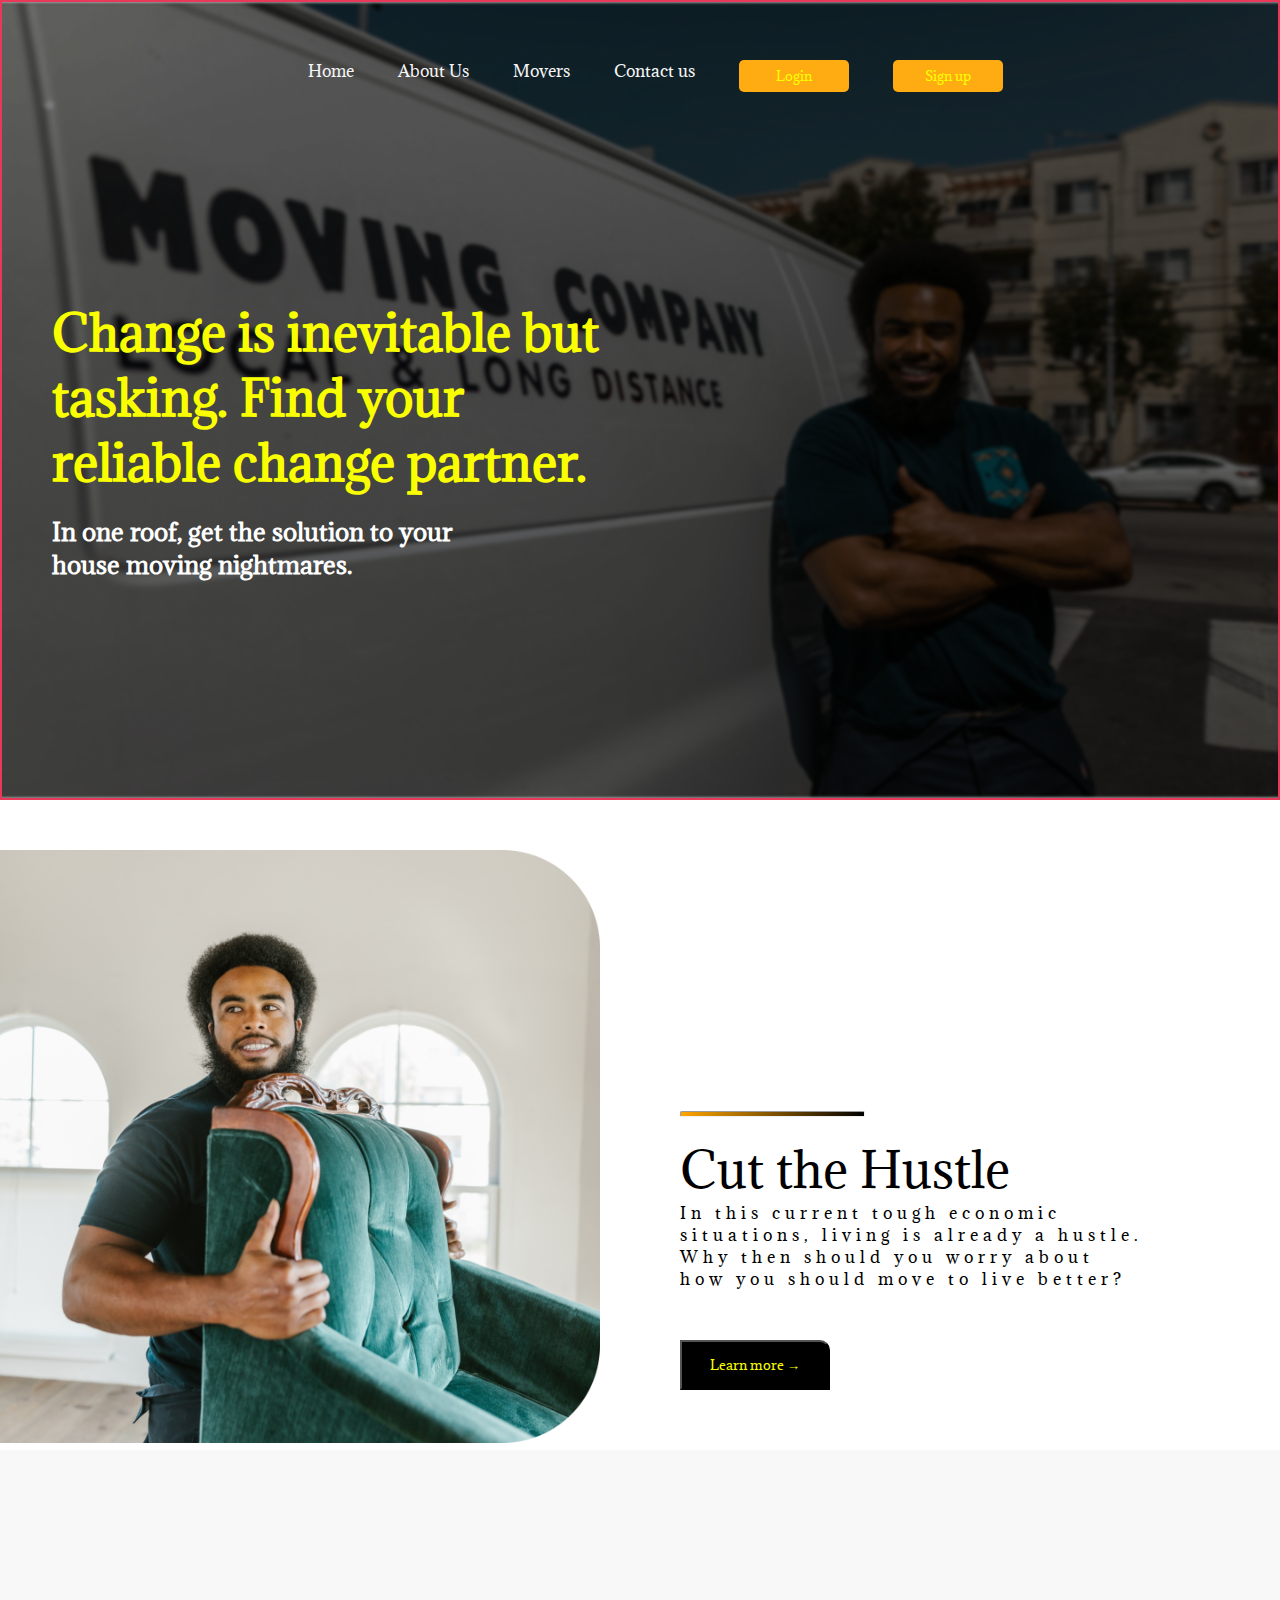
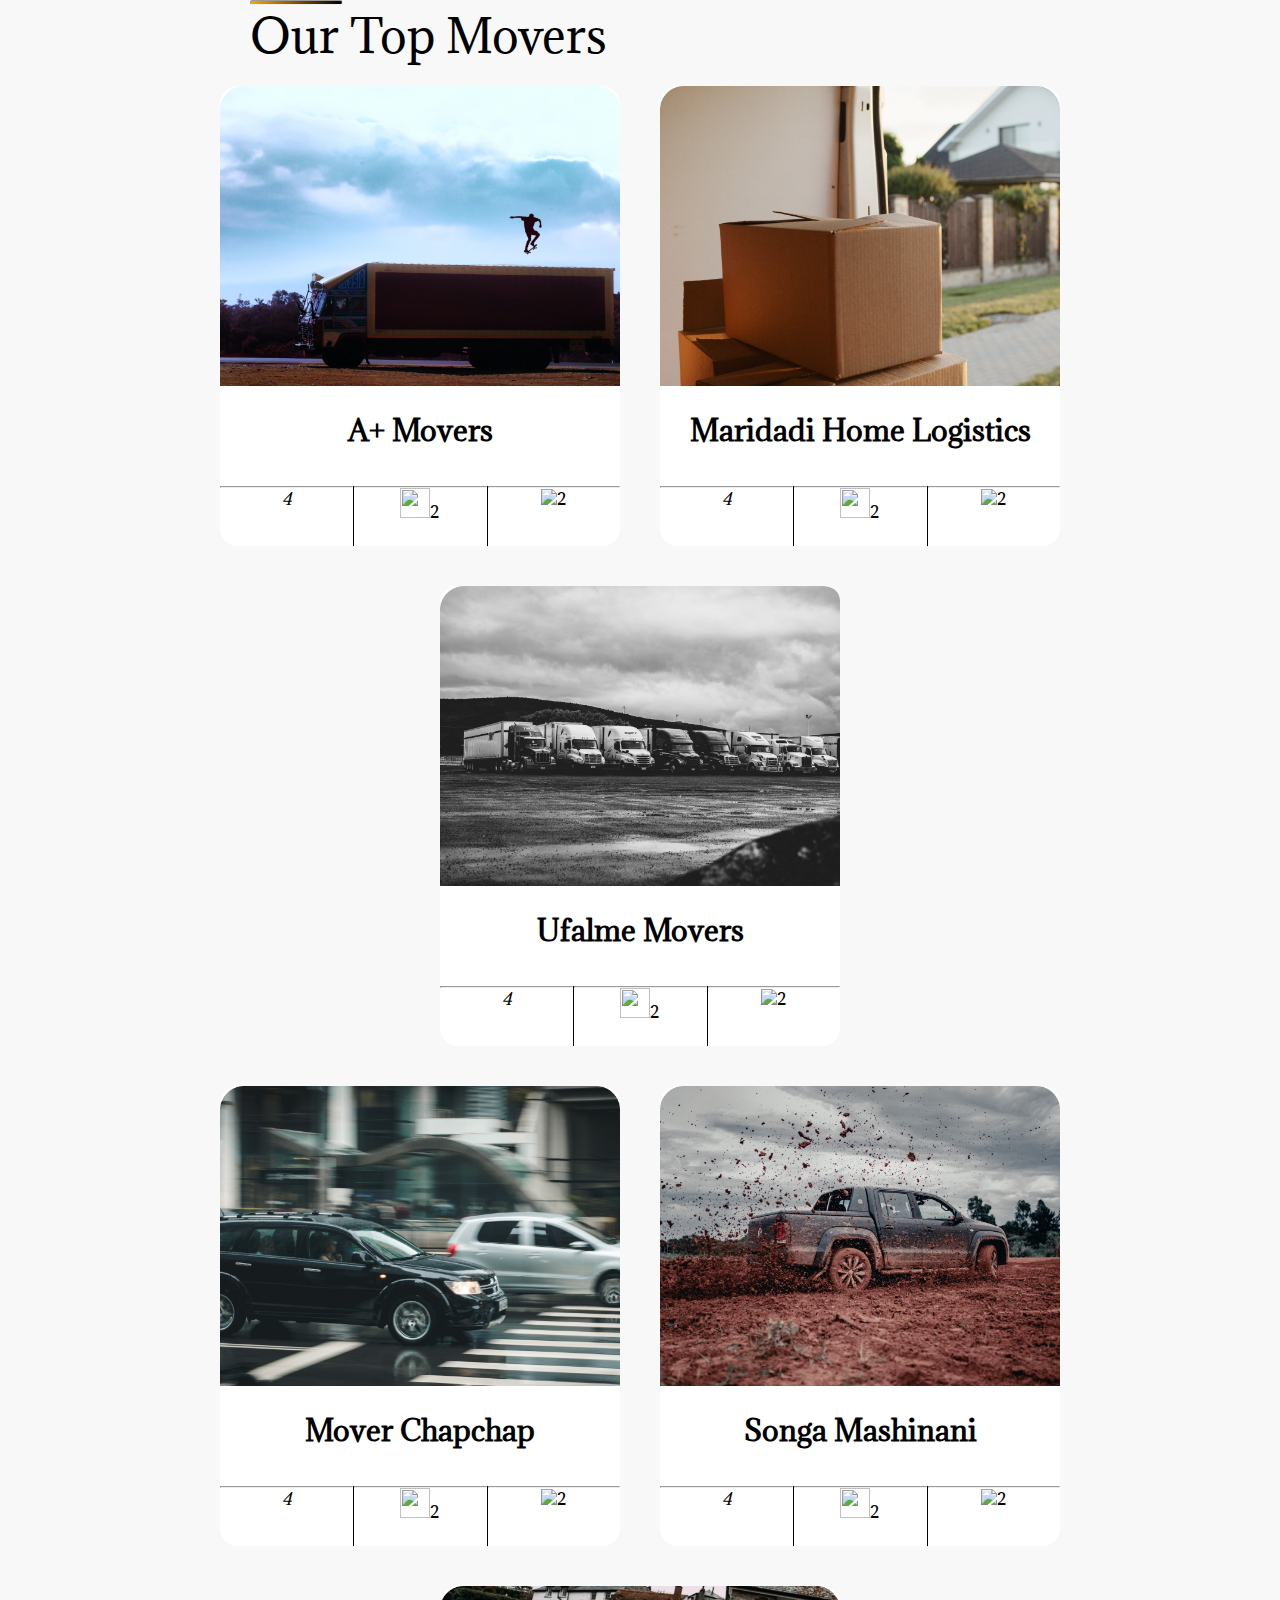
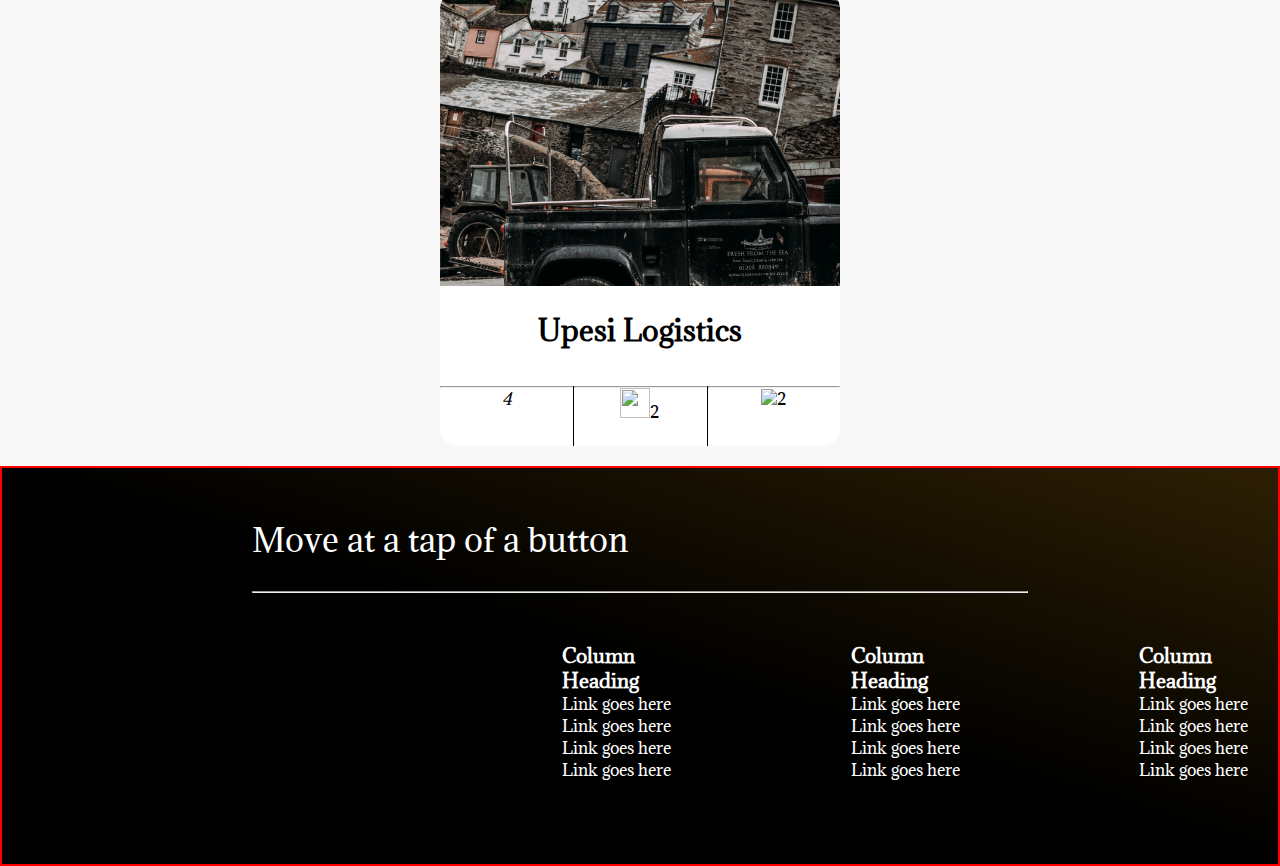
==== commit b8ccbdda: "styles the footer and styles the icons" ====
--- a/index.html
+++ b/index.html
@@ -5,6 +5,7 @@
   <meta name="viewport"
         content="width=device-width, user-scalable=no, initial-scale=1.0, maximum-scale=1.0, minimum-scale=1.0">
   <meta http-equiv="X-UA-Compatible" content="ie=edge">
+  <script src="https://kit.fontawesome.com/23f94e1453.js" crossorigin="anonymous"></script>
   <link rel="stylesheet" href="./assests/css/styles.css">
   <title>Movers Ke</title>
 </head>
@@ -35,7 +36,7 @@
 <!--About movers company-->
 <div class="about">
   <div class="img-1">
-    <img src="./assests/images/moving2%201.png" alt="Lets move together">
+<!--    <img src="./assests/images/moving2%201.png" alt="Lets move together">-->
   </div>
   <div class="info">
     <hr class="line">
@@ -61,18 +62,22 @@
     <div class="card">
       <div class="card-image-0"></div>
       <div class="card-text">
-        <h3>A+ Movers</h3>
-      </div>
-      <div class="card-stats">
-        <div class="stat">
-          <div class="value">
-            <i class="fa-solid fa-car fa-1x"> 4</i>
-          </div>
-        </div>
-        <div class="stat border">
-          <div class="value"><img src="https://img.icons8.com/external-glyph-pongsakorn-tan/64/000000/external-bath-furniture-glyph-pongsakorn-tan.png">2</div>
-        </div>
-        <div class="stat">
+        <h2>A+ Movers</h2>
+      </div>
+      <div class="card-stats">
+        <div class="stat">
+          <hr style="color: black">
+          <div class="value">
+            <i class="fa-solid fa-car fa-1x"> 4</i>
+          </div>
+        </div>
+        <div class="stat border" style="border-left: 1px solid black">
+          <hr style="color: black">
+          <div class="value"><img style="width: 30px; height: 30px"
+                  src="https://img.icons8.com/external-glyph-pongsakorn-tan/64/000000/external-bath-furniture-glyph-pongsakorn-tan.png">2</div>
+        </div>
+        <div class="stat" style="border-left: 1px solid black">
+          <hr style="color: black">
           <div class="value"><img src="https://img.icons8.com/ios-glyphs/30/000000/hashtag-large.png">2</div>
         </div>
       </div>
@@ -81,17 +86,27 @@
     <div class="card">
       <div class="card-image-1"></div>
       <div class="card-text">
-        <h2>Post One</h2>
-      </div>
-      <div class="card-stats">
-        <div class="stat">
-          <div class="type">read</div>
-        </div>
-        <div class="stat border">
-          <div class="value">5123</div>
-        </div>
-        <div class="stat">
-          <div class="value">32</div>
+        <h2>Maridadi Home Logistics</h2>
+      </div>
+      <div class="card-stats">
+        <div class="stat">
+          <hr style="color: black">
+          <div class="type">
+            <i class="fa-solid fa-car fa-1x"> 4</i>
+          </div>
+        </div>
+        <div class="stat border" style="border-left: 1px solid black">
+          <hr style="color: black">
+          <div class="value">
+            <img style="width: 30px; height: 30px"
+                    src="https://img.icons8.com/external-glyph-pongsakorn-tan/64/000000/external-bath-furniture-glyph-pongsakorn-tan.png">2
+          </div>
+        </div>
+        <div class="stat" style="border-left: 1px solid black">
+          <hr style="color: black">
+          <div class="value">
+            <img src="https://img.icons8.com/ios-glyphs/30/000000/hashtag-large.png">2
+          </div>
         </div>
       </div>
     </div>
@@ -99,17 +114,27 @@
     <div class="card">
       <div class="card-image-2"></div>
       <div class="card-text">
-        <h2>Post One</h2>
-      </div>
-      <div class="card-stats">
-        <div class="stat">
-          <div class="type">read</div>
-        </div>
-        <div class="stat border">
-          <div class="value">5123</div>
-        </div>
-        <div class="stat">
-          <div class="value">32</div>
+        <h2>Ufalme Movers</h2>
+      </div>
+      <div class="card-stats">
+        <div class="stat">
+          <hr style="color: black">
+          <div class="type">
+            <i class="fa-solid fa-car fa-1x"> 4</i>
+          </div>
+        </div>
+        <div class="stat border" style="border-left: 1px solid black">
+          <hr style="color: black">
+          <div class="value">
+            <img style="width: 30px; height: 30px"
+                 src="https://img.icons8.com/external-glyph-pongsakorn-tan/64/000000/external-bath-furniture-glyph-pongsakorn-tan.png">2
+          </div>
+        </div>
+        <div class="stat" style="border-left: 1px solid black">
+          <hr style="color: black">
+          <div class="value">
+            <img src="https://img.icons8.com/ios-glyphs/30/000000/hashtag-large.png">2
+          </div>
         </div>
       </div>
     </div>
@@ -119,17 +144,28 @@
     <div class="card">
       <div class="card-image-3"></div>
       <div class="card-text">
-        <h2>Post One</h2>
-      </div>
-      <div class="card-stats">
-        <div class="stat">
-          <div class="type">read</div>
-        </div>
-        <div class="stat border">
-          <div class="value">5123</div>
-        </div>
-        <div class="stat">
-          <div class="value">32</div>
+        <h2>Mover Chapchap</h2>
+      </div>
+      <div class="card-stats">
+        <div class="stat">
+          <hr style="color: black">
+          <div class="type">
+            <i class="fa-solid fa-car fa-1x"> 4</i>
+          </div>
+        </div>
+        <div class="stat border" style="border-left: 1px solid black">
+          <hr style="color: black">
+          <div class="value">
+            <img style="width: 30px; height: 30px"
+                 src="https://img.icons8.com/external-glyph-pongsakorn-tan/64/000000/external-bath-furniture-glyph-pongsakorn-tan.png">2
+
+          </div>
+        </div>
+        <div class="stat" style="border-left: 1px solid black">
+          <hr style="color: black">
+          <div class="value">
+            <img src="https://img.icons8.com/ios-glyphs/30/000000/hashtag-large.png">2
+          </div>
         </div>
       </div>
     </div>
@@ -137,17 +173,28 @@
     <div class="card">
       <div class="card-image-4"></div>
       <div class="card-text">
-        <h2>Post One</h2>
-      </div>
-      <div class="card-stats">
-        <div class="stat">
-          <div class="type">read</div>
-        </div>
-        <div class="stat border">
-          <div class="value">5123</div>
-        </div>
-        <div class="stat">
-          <div class="value">32</div>
+        <h2>Songa Mashinani</h2>
+      </div>
+      <div class="card-stats">
+        <div class="stat">
+          <hr style="color: black">
+          <div class="type">
+            <i class="fa-solid fa-car fa-1x"> 4</i>
+          </div>
+        </div>
+        <div class="stat border" style="border-left: 1px solid black">
+          <hr style="color: black">
+          <div class="value">
+            <img style="width: 30px; height: 30px"
+                 src="https://img.icons8.com/external-glyph-pongsakorn-tan/64/000000/external-bath-furniture-glyph-pongsakorn-tan.png">2
+
+          </div>
+        </div>
+        <div class="stat" style="border-left: 1px solid black">
+          <hr style="color: black">
+          <div class="value">
+            <img src="https://img.icons8.com/ios-glyphs/30/000000/hashtag-large.png">2
+          </div>
         </div>
       </div>
     </div>
@@ -155,17 +202,29 @@
     <div class="card">
       <div class="card-image-5"></div>
       <div class="card-text">
-        <h2>Post One</h2>
-      </div>
-      <div class="card-stats">
-        <div class="stat">
-          <div class="type">read</div>
-        </div>
-        <div class="stat border">
-          <div class="value">5123</div>
-        </div>
-        <div class="stat">
-          <div class="value">32</div>
+        <h2>Upesi Logistics</h2>
+      </div>
+
+      <div class="card-stats">
+        <div class="stat">
+          <hr style="color: black">
+          <div class="type">
+            <i class="fa-solid fa-car fa-1x"> 4</i>
+          </div>
+        </div>
+        <div class="stat border" style="border-left: 1px solid black">
+          <div class="value">
+            <hr style="color: black">
+            <img style="width: 30px; height: 30px"
+                 src="https://img.icons8.com/external-glyph-pongsakorn-tan/64/000000/external-bath-furniture-glyph-pongsakorn-tan.png">2
+
+          </div>
+        </div>
+        <div class="stat" style="border-left: 1px solid black">
+          <div class="value">
+            <hr style="color: black">
+            <img src="https://img.icons8.com/ios-glyphs/30/000000/hashtag-large.png">2
+          </div>
         </div>
       </div>
     </div>
@@ -176,16 +235,16 @@
   <div class="text-hd">
     <h2>Move at a tap of <span>a button</span></h2>
   </div>
-
+  <hr style="color: white; margin-left: 250px; margin-right: 250px; margin-top: 30px">
   <div class="icons-links">
-    <div class="icons">
-      <p>Lorem ipsum dolor sit amet.</p>
-      <p>Cupiditate enim id illo inventore.</p>
-      <p>At atque eaque ipsa sequi!</p>
+    <div class="social-media">
+      <i class="fa-brands fa-facebook fa-2x"></i>
+      <i class="fa-brands fa-twitter fa-2x"></i>
+      <i class="fa-brands fa-instagram fa-2x"></i>
     </div>
 
     <div class="column-heading">
-<!--      <h6>Column Heading</h6>-->
+      <h3>Column Heading</h3>
       <li><a href="">Link goes here</a></li>
       <li><a href="">Link goes here</a></li>
       <li><a href="">Link goes here</a></li>
@@ -193,7 +252,7 @@
     </div>
 
     <div class="column-heading">
-<!--      <h6>Column Heading</h6>-->
+      <h3>Column Heading</h3>
       <li><a href="">Link goes here</a></li>
       <li><a href="">Link goes here</a></li>
       <li><a href="">Link goes here</a></li>
@@ -201,7 +260,7 @@
     </div>
 
     <div class="column-heading">
-<!--      <h6>Column Heading</h6>-->
+      <h3>Column Heading</h3>
       <li><a href="">Link goes here</a></li>
       <li><a href="">Link goes here</a></li>
       <li><a href="">Link goes here</a></li>
--- a/assests/css/styles.css
+++ b/assests/css/styles.css
@@ -11,7 +11,7 @@
 .head-wrapper {
     background-image: url("../images/moving 1.png");
     width: 100%;
-    min-height: 600px;
+    height: 800px;
     background-repeat: no-repeat;
     background-size: cover;
     border: 2px solid #e9385a;
@@ -87,7 +87,15 @@
     flex-direction: row;
     /*border: 2px solid fuchsia;*/
 }
-.img-1 img {
+.img-1 {
+    height: 600px;
+    width: 600px;
+    /*border: 2px solid green;*/
+    background-image: url("../images/moving2 1.png");
+    background-size: contain;
+    background-repeat: no-repeat;
+}
+.img-1 img{
    background-size: contain;
     border: 3px solid peru;
     /*margin: 10px;*/
@@ -100,7 +108,7 @@
     align-content: center;
     /*border: 2px solid yellowgreen;*/
     margin-top: 200px;
-    margin-left: 100px;
+    margin-left: 80px;
 }
 .info .line {
     width: 40%;
@@ -319,22 +327,27 @@
     font-weight: 100;
     font-size: 2em;
 }
-.icons {
+.social-media {
     margin-right: 100px;
 }
+.social-media i {
+    margin: 10px;
+}
 .icons-links {
     display: flex;
     margin-left: 250px;
-    margin-top: 80px;
+    margin-top: 50px;
 }
 .column-heading {
     float: right;
     margin-left: 150px;
     /*padding: 30px;*/
-    border: 1px solid red;
-}
+    /*border: 1px solid red;*/
+}
+
 .column-heading li, a {
     list-style-type: none;
     text-decoration: none;
     color: white;
+    font-size: 1em;
 }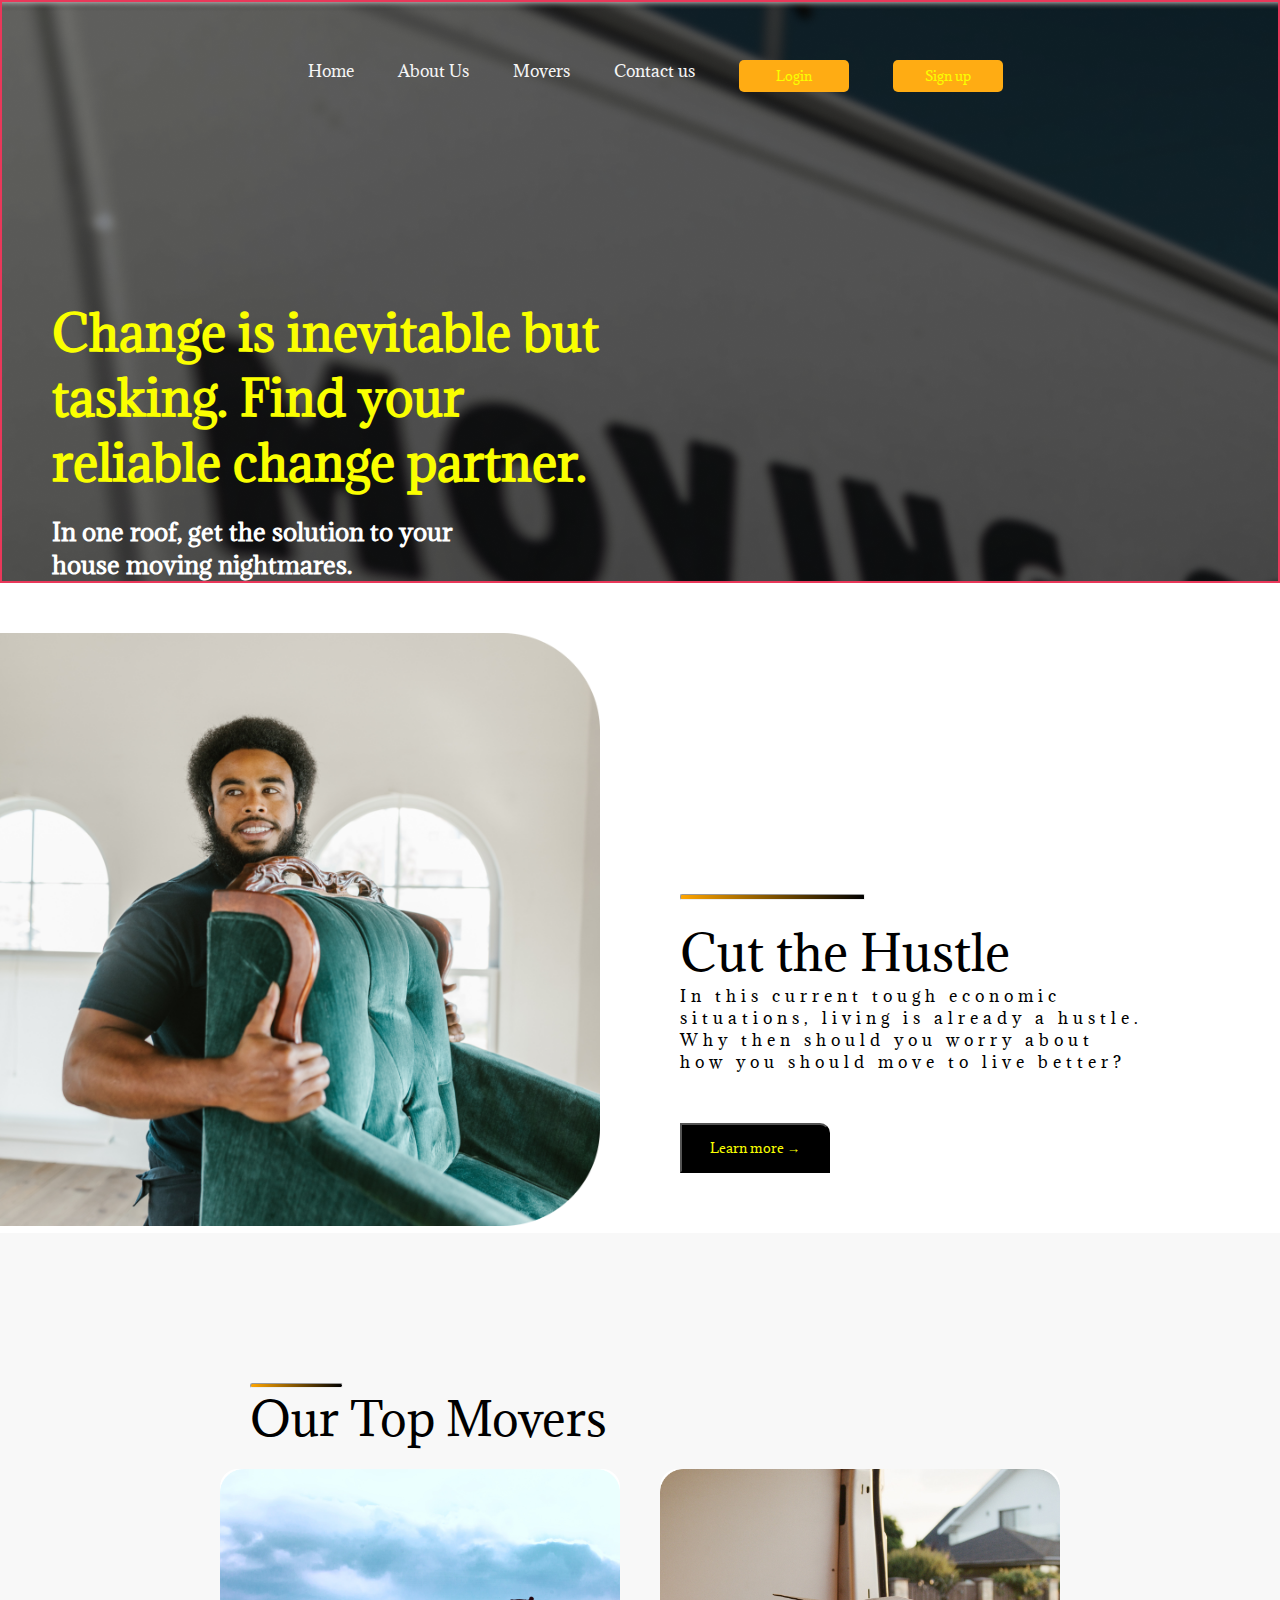
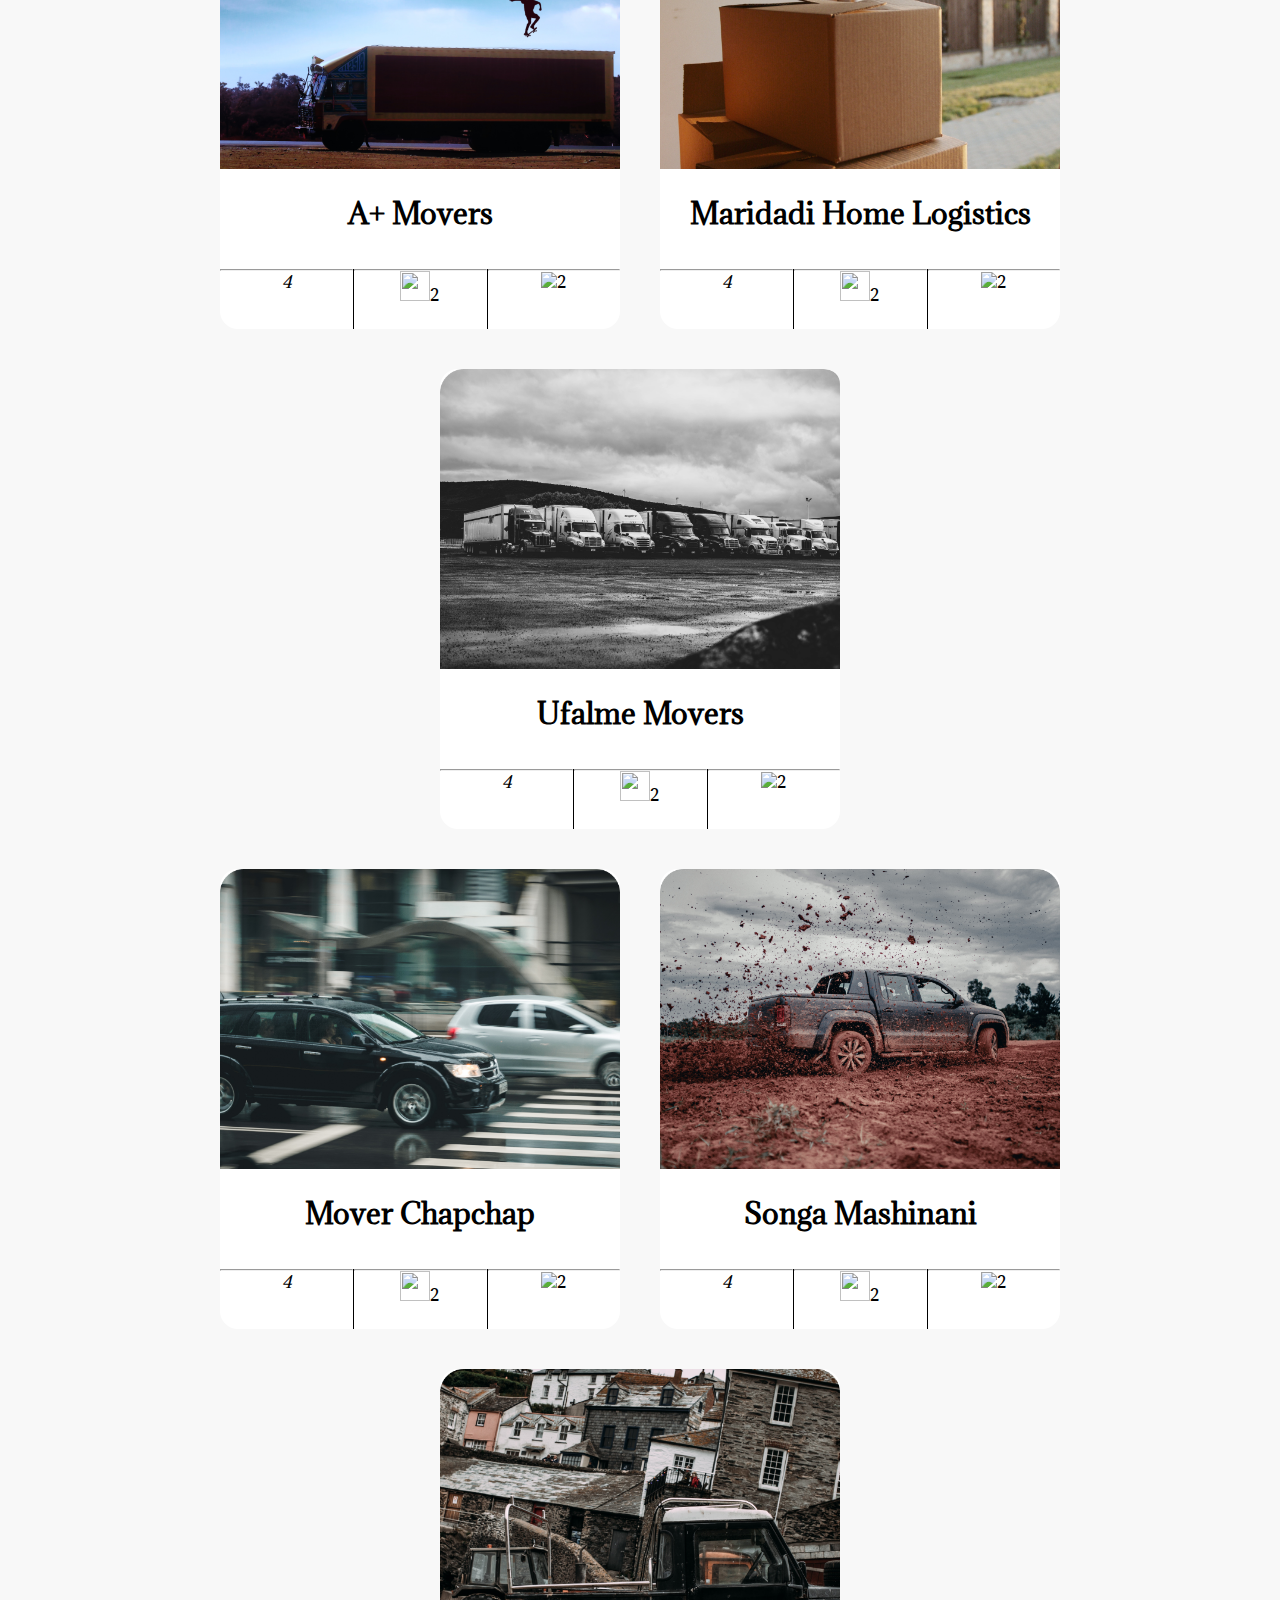
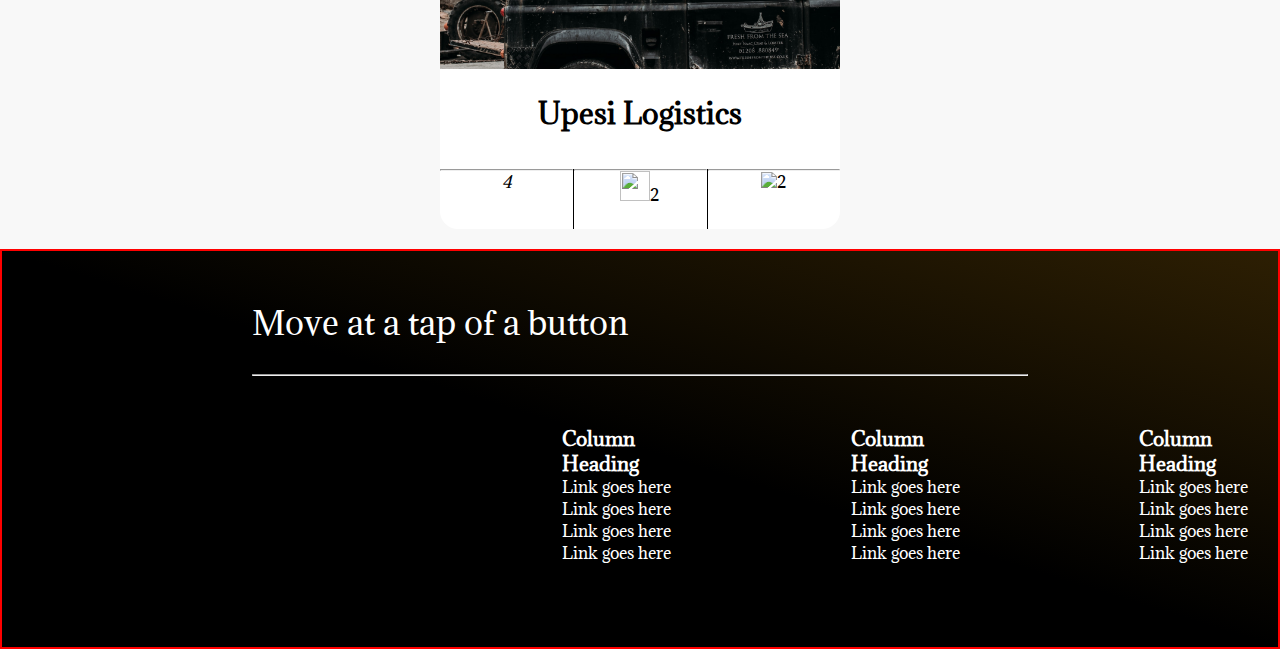
==== commit 8f9e697f: "creates the nar-bar and styles it" ====
--- a/index.html
+++ b/index.html
@@ -16,7 +16,7 @@
     <ul>
       <a href="">Home</a>
       <a href="">About Us</a>
-      <a href="">Movers</a>
+      <a href="./movers.html">Movers</a>
       <a href="">Contact us</a>
       <button class="top-button">Login</button>
       <button class="top-button">Sign up</button>
--- a/assests/css/styles.css
+++ b/assests/css/styles.css
@@ -10,10 +10,11 @@
 /*Header styling*/
 .head-wrapper {
     background-image: url("../images/moving 1.png");
-    width: 100%;
-    height: 800px;
-    background-repeat: no-repeat;
-    background-size: cover;
+    /*width: 1860px;*/
+    /*height: 700px;*/
+    /*background-repeat: no-repeat;*/
+    background-size: auto, cover;
+    background-position: 0 0, 50% 50%;
     border: 2px solid #e9385a;
 }
 .nav-bar {
